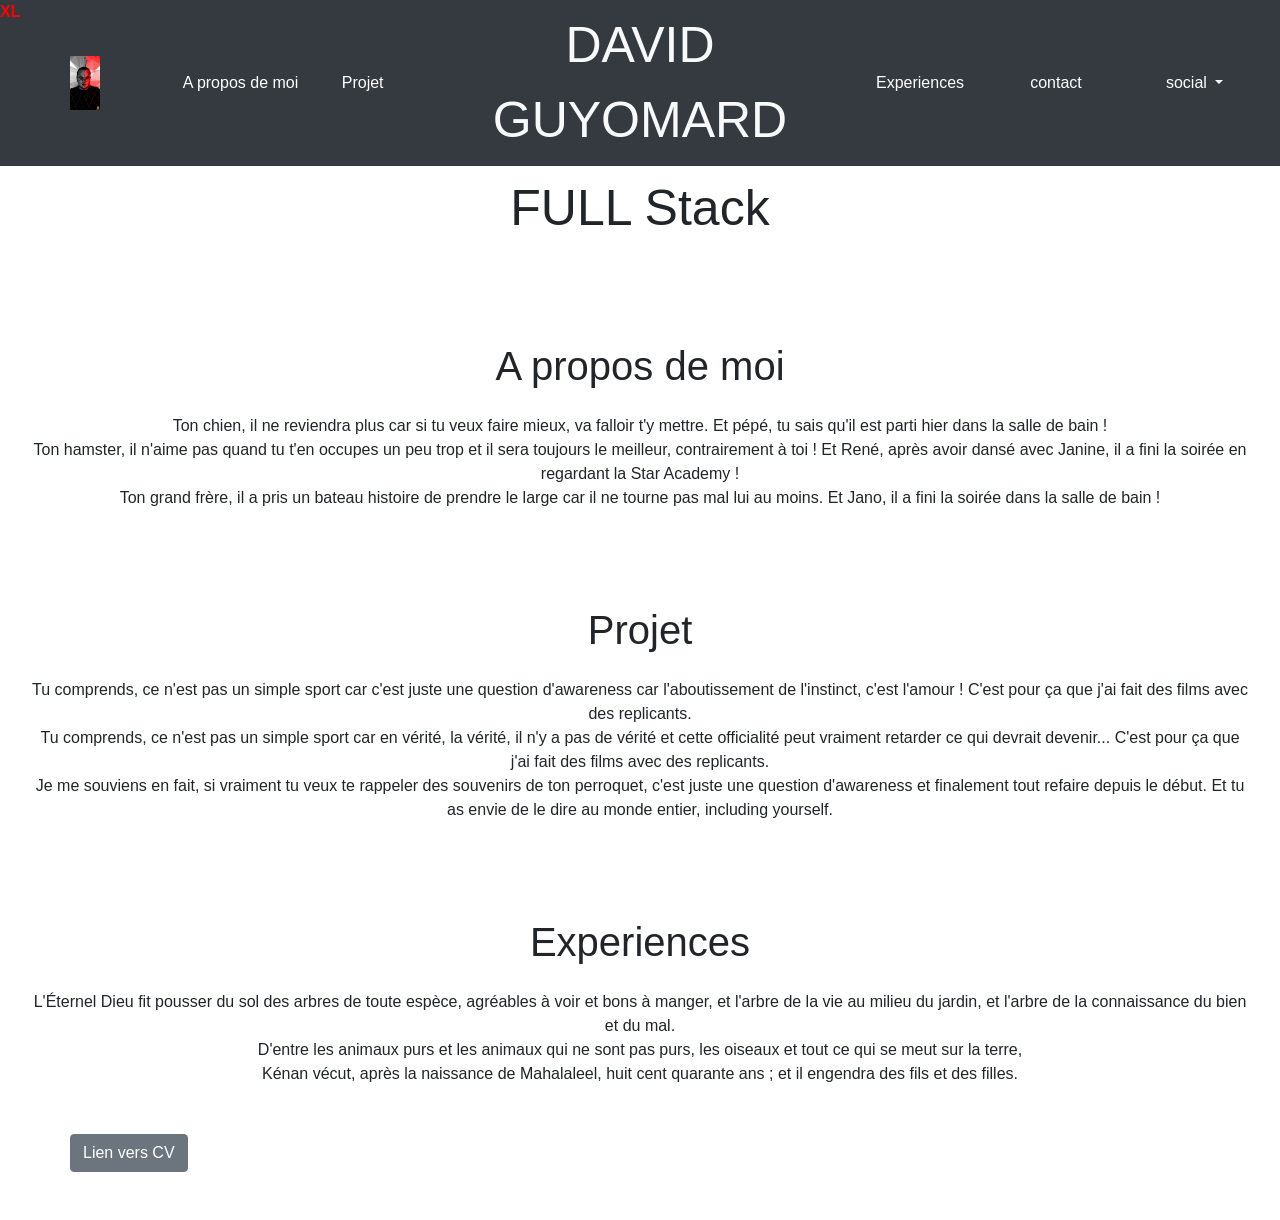
==== portfolio2.html @ 30a8989e "zoom profile pics" ====
<!DOCTYPE html>
<html>

<head>
	<meta charset="UTF-8">
	<title> Mon Portfolio</title>
	<meta charset="utf-8">
	<meta name="viewport" content="width=device-width, initial-scale=1, shrink-to-fit=no">
	<link rel="stylesheet" src="css/portfolio2.css">
	<link rel="stylesheet" href="https://stackpath.bootstrapcdn.com/bootstrap/4.1.3/css/bootstrap.min.css" integrity="sha384-MCw98/SFnGE8fJT3GXwEOngsV7Zt27NXFoaoApmYm81iuXoPkFOJwJ8ERdknLPMO"
	 crossorigin="anonymous">

</head>

<body>
	<div style="position:sticky; top : 0px; left: 0px; z-index: 99999; color: red; font-weight: bolder;">
		<span class="d-block d-sm-none d-md-none d-lg-none d-xl-none">XS</span>
		<span class="d-none d-sm-block d-md-none d-lg-none d-xl-none">SM</span>
		<span class="d-none d-sm-none d-md-block d-lg-none d-xl-none">MD</span>
		<span class="d-none d-sm-none d-md-none d-lg-block d-xl-none">LG</span>
		<span class="d-none d-sm-none d-md-none d-lg-none d-xl-block">XL</span>
	</div>
	<div class="container-fluid">
		<nav class="navbar navbar-expand-lg navbar-light bg-dark fixed-top justify-content-around">

			<div class="col-12 col-md-4 col-lg-4">
				<div class="row">
					<div class="col-lg-6 col-xl-4 text-center align-self-center">
						<a href="#modalPics" id="profilePics">
							<img src="images/me.jpg" width="30">
						</a>
					</div>
					<div class="col-lg-6 col-xl-4 text-center align-self-center text-light">
						<a href="#aPropos"><button type="button" class="btn btn-dark">A propos de moi</button></a>
					</div>
					<div class="col-lg-6 col-xl-4 text-center align-self-center text-light">
						<a href="#mesProjets"><button type="button" class="btn btn-dark">Projet</button></a>
					</div>
				</div>
			</div>

			<div class="col-12 col-md-4 col-lg-4">
				<div class="text-center text-light" style="font-size: 50px"> DAVID GUYOMARD </div>
			</div>

			<div class="col-12 col-md-4 col-lg-4">
				<div class="row">
					<div class="col-lg-6 col-xl-4 text-center text-light">
						<a href="#mesExperiences"><button type="button" class="btn btn-dark">Experiences</button></a>
					</div>
					<div class="col-lg-6 col-xl-4 text-center text-light">
						<button type="button" id="contact" class="btn btn-dark">contact</button>
					</div>
					<div class="col-lg-6 col-xl-4 text-center text-light nav-item dropdown">

						<button class="btn btn-dark dropdown-toggle" href="#" id="navbarDropdownMenuLink" role="button" data-toggle="dropdown"
						 aria-haspopup="true" aria-expanded="false">
							social
						</button>
						<div class="dropdown-menu bg-dark" aria-labelledby="navbarDropdownMenuLink">
							<a class="dropdown-item text-light" href="https://www.linkedin.com/in/david-guyomard-2bb4a7170/" target="_blank">
								<img src="https://static.licdn.com/sc/h/al2o9zrvru7aqj8e1x2rzsrca" width="30px">
								LinkedIn
							</a>
							<a class="dropdown-item text-light" href="https://github.com/david-guyomard" target="_blank">
								<img src="https://assets-cdn.github.com/favicon.ico" width="30px">
								GitHub
							</a>
						</div>
					</div>
				</div>
			</div>
		</nav>
	</div>
	<div class="container-fluid">

		<div class="row mt-4">
			<div class="mx-auto mt-5" style="font-size: 50px">WEB Developper</div>
			<div class="w-100"></div>
			<div class="mx-auto" style="font-size: 50px">FULL Stack</div>
		</div>
	</div>

	<div class="container-fluid" id="aPropos">
		<div class="row mx-auto mt-5">
			<div class="col text-center mt-5">
				<h1>A propos de moi</h1>
			</div>
		</div>
		<div class="row mx-auto mt-3">
			<div class="col text-center">Ton chien, il ne reviendra plus car si tu veux faire mieux, va falloir t'y mettre.
				Et pépé, tu sais qu'il est parti hier dans la salle de bain !</div>
			<div class="w-100"></div>
			<div class="col text-center">Ton hamster, il n'aime pas quand tu t'en occupes un peu trop et il sera toujours le
				meilleur,
				contrairement à toi ! Et René, après avoir dansé avec Janine, il a fini la soirée en regardant la Star Academy !</div>
			<div class="w-100"></div>
			<div class="col text-center">Ton grand frère, il a pris un bateau histoire de prendre le large car il ne tourne pas
				mal
				lui au moins.
				Et Jano, il a fini la soirée dans la salle de bain !</div>
		</div>
	</div>
	<div class="container-fluid " id="mesProjets">
		<div class="row mx-auto mt-5">
			<div class="col text-center mt-5">
				<h1>Projet</h1>
			</div>
		</div>
		<div class="row mx-auto mt-3">
			<div class="col text-center">Tu comprends, ce n'est pas un simple sport car c'est juste une question d'awareness car
				l'aboutissement
				de l'instinct, c'est l'amour ! C'est pour ça que j'ai fait des films avec des replicants.</div>
			<div class="w-100"></div>
			<div class="col text-center">Tu comprends, ce n'est pas un simple sport car en vérité, la vérité, il n'y a pas de
				vérité
				et cette
				officialité peut vraiment retarder ce qui devrait devenir... C'est pour ça que j'ai fait des films avec des
				replicants.</div>
			<div class="w-100"></div>
			<div class="col text-center">Je me souviens en fait, si vraiment tu veux te rappeler des souvenirs de ton perroquet,
				c'est juste une question d'awareness et finalement tout refaire depuis le début. Et tu as envie de le dire au
				monde entier,
				including yourself.</div>
		</div>

	</div>

	<div class="container-fluid" id="mesExperiences">
		<div class="row mx-auto mt-5">
			<div class="col text-center mt-5">
				<h1>Experiences</h1>
			</div>
		</div>
		<div class="row mx-auto mt-3">
			<div class="col text-center">L'Éternel Dieu fit pousser du sol des arbres de toute espèce, agréables à voir et bons
				à
				manger,
				et l'arbre de la vie au milieu du jardin, et l'arbre de la connaissance du bien et du mal.</div>
			<div class="w-100"></div>
			<div class="col text-center">D'entre les animaux purs et les animaux qui ne sont pas purs, les oiseaux et tout ce
				qui se
				meut
				sur la terre,</div>
			<div class="w-100"></div>
			<div class="col text-center">Kénan vécut, après la naissance de Mahalaleel, huit cent quarante ans ; et il engendra
				des
				fils
				et des filles.</div>
		</div>

	</div>




	<!--<div class="progress">
  <div class="progress-bar progress-bar-striped progress-bar-animated" role="progressbar" aria-valuenow="75" aria-valuemin="0" aria-valuemax="100" style="width: 75%"></div>
</div>-->





	<div class="container">
		<div class="row mt-5">
			<button type="button" id="cvLink" class="btn btn-secondary">
				Lien vers CV
			</button>

			<div class="modal fade" id="modalCv" tabindex="-1" role="dialog" aria-labelledby="exampleModalLongTitle" aria-hidden="true">
				<div class="modal-dialog" role="document">
					<div class="modal-content">
						<div class="modal-header">
							<h5 class="modal-title" id="exampleModalLongTitle">Curriculum Vitae</h5>
							<button type="button" class="close" data-dismiss="modal" aria-label="Close">
								<span aria-hidden="true">&times;</span>
							</button>
						</div>
						<div class="modal-body">
							<img src="images/CV_couleur.jpg" class="img-fluid img-thumbnail rounded mx-auto d-block">
						</div>
						<div class="modal-footer justify-content-around">
							<a href="images/CV_couleur.pdf"><button type="button" class="btn btn-secondary">Telecharger le cv</button></a>
							<a href="#"><button type="button" class="btn btn-secondary" data-dismiss="modal">Close</button></a>
						</div>
					</div>
				</div>
			</div>

		</div>
	</div>

	
	<div class="container">
		<div class="row mt-5">
			<div class="modal fade" id="modalPics" tabindex="-1" role="dialog" aria-labelledby="exampleModalLongTitle" aria-hidden="true">
				<div class="modal-dialog" role="document">
					<div class="modal-content">
						<div class="modal-header">
						<div class="modal-title">Photo de profil réalisé par Polygonize</div>
							<button type="button" class="close" data-dismiss="modal" aria-label="Close">
								<span aria-hidden="true">&times;</span>
							</button>
						</div>
						<div class="modal-body">
							<img src="images/me.jpg" class="img-fluid img-thumbnail rounded mx-auto d-block">
						</div>
						<div class="modal-footer justify-content-around">
							<a href="#"><button type="button" class="btn btn-secondary" data-dismiss="modal">Close</button></a>
						</div>
					</div>
				</div>
			</div>
	</div>


	<div class="container">
		<div class="modal fade row no-gutters" id="modalShow">
			<div class="modal-dialog" role="document">
				<div class="modal-content">
					<button type="button" id="closeButton" class="close" aria-label="Close" data-dismiss="modal">
						<span aria-hidden="true">&times;</span>
					</button>
					<form class=" needs-validation rounded border border-dark bg-dark text-light col-12" novalidate>
						<div class="form-row">
							<div class="col-md-6 mb-3">
								<label for="validationCustom01">Nom :</label>
								<input type="text" class="form-control" id="validationCustom01" placeholder="Nom" value="" required>
								<div class="valid-feedback">
									Ca semble bon !
								</div>
							</div>
						</div>
						<div class="form-row">
							<div class="col-md-6 mb-3">
								<label for="validationCustom02">Prenom :</label>
								<input type="text" class="form-control" id="validationCustom02" placeholder="Prenom" value="" required>
								<div class="valid-feedback">
									Ca semble bon !
								</div>
							</div>
						</div>
						<div class="form-row">
							<div class="col-md-6 mb-3">
								<label for="validationCustomUsername">E-mail :</label>
								<div class="input-group">
									<div class="input-group-prepend">
										<span class="input-group-text" id="inputGroupPrepend">@</span>
									</div>
									<input type="text" class="form-control" id="validationCustomUsername" placeholder="E-mail" aria-describedby="inputGroupPrepend"
									 required>
									<div class="invalid-feedback">
										Mettez un E-mail valide svp.
									</div>
								</div>
							</div>
						</div>
						<div class="form-row">
							<div class="col-md-6 mb-3">
								<label for="validationCustom03">Contenu :</label>
								<textarea id="validationCustom03" class="form-control" placeholder="Inserer votre contenu" required></textarea>

							</div>
						</div>

						<div class="form-group">
							<div class="form-check">
								<input class="form-check-input" type="checkbox" value="" id="invalidCheck" required>
								<label class="form-check-label" for="invalidCheck">
									Vous acceptez les termes et conditions d'utilisitation.
								</label>
								<div class="invalid-feedback">
									Vous devez agréer avant d'envoyer le formulaire.
								</div>
							</div>
						</div>
						<button class="btn btn-primary" type="submit">Envoyer le formulaire</button>
					</form>
				</div>
			</div>
		</div>
	</div>
	<script src="https://code.jquery.com/jquery-3.3.1.slim.min.js" integrity="sha384-q8i/X+965DzO0rT7abK41JStQIAqVgRVzpbzo5smXKp4YfRvH+8abtTE1Pi6jizo"
	 crossorigin="anonymous"></script>
	<script src="https://cdnjs.cloudflare.com/ajax/libs/popper.js/1.14.3/umd/popper.min.js" integrity="sha384-ZMP7rVo3mIykV+2+9J3UJ46jBk0WLaUAdn689aCwoqbBJiSnjAK/l8WvCWPIPm49"
	 crossorigin="anonymous"></script>
	<script src="https://stackpath.bootstrapcdn.com/bootstrap/4.1.3/js/bootstrap.min.js" integrity="sha384-ChfqqxuZUCnJSK3+MXmPNIyE6ZbWh2IMqE241rYiqJxyMiZ6OW/JmZQ5stwEULTy"
	 crossorigin="anonymous"></script>
	<script src="js/portfolio.js"></script>
</body>


</html>
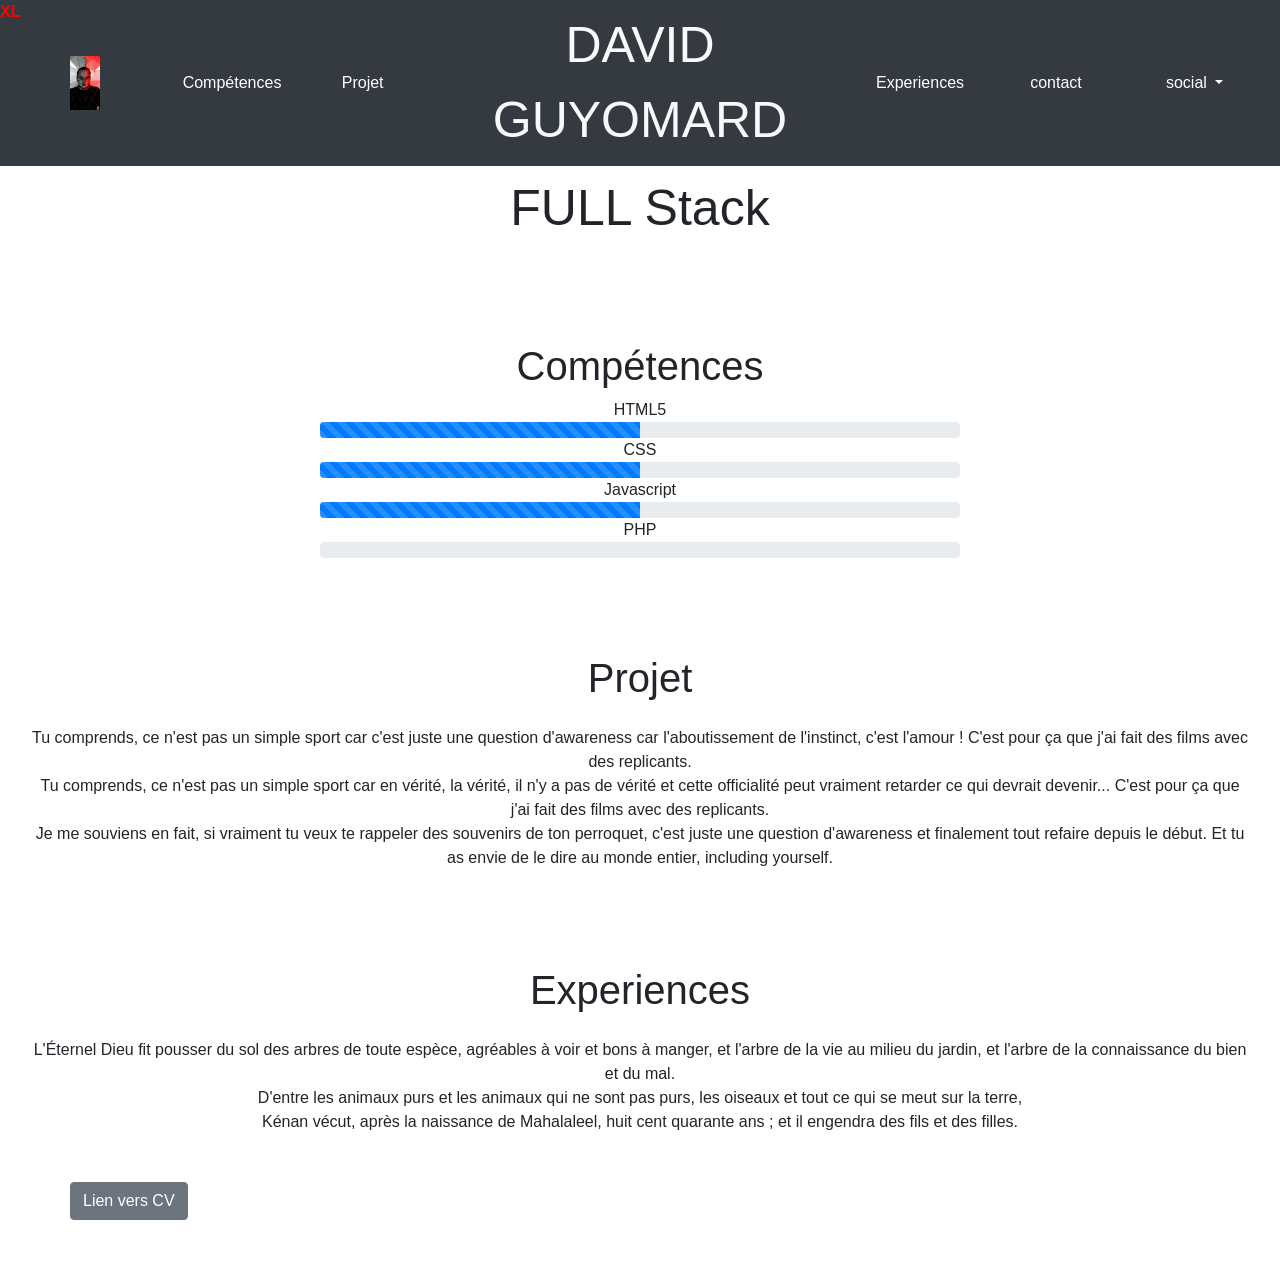
==== commit afc2aa87: "remise a niveau competences" ====
--- a/portfolio2.html
+++ b/portfolio2.html
@@ -31,7 +31,7 @@
 						</a>
 					</div>
 					<div class="col-lg-6 col-xl-4 text-center align-self-center text-light">
-						<a href="#aPropos"><button type="button" class="btn btn-dark">A propos de moi</button></a>
+						<a href="#aPropos"><button type="button" class="btn btn-dark">Compétences</button></a>
 					</div>
 					<div class="col-lg-6 col-xl-4 text-center align-self-center text-light">
 						<a href="#mesProjets"><button type="button" class="btn btn-dark">Projet</button></a>
@@ -84,22 +84,35 @@
 	<div class="container-fluid" id="aPropos">
 		<div class="row mx-auto mt-5">
 			<div class="col text-center mt-5">
-				<h1>A propos de moi</h1>
-			</div>
-		</div>
-		<div class="row mx-auto mt-3">
-			<div class="col text-center">Ton chien, il ne reviendra plus car si tu veux faire mieux, va falloir t'y mettre.
-				Et pépé, tu sais qu'il est parti hier dans la salle de bain !</div>
-			<div class="w-100"></div>
-			<div class="col text-center">Ton hamster, il n'aime pas quand tu t'en occupes un peu trop et il sera toujours le
-				meilleur,
-				contrairement à toi ! Et René, après avoir dansé avec Janine, il a fini la soirée en regardant la Star Academy !</div>
-			<div class="w-100"></div>
-			<div class="col text-center">Ton grand frère, il a pris un bateau histoire de prendre le large car il ne tourne pas
-				mal
-				lui au moins.
-				Et Jano, il a fini la soirée dans la salle de bain !</div>
-		</div>
+				<h1>Compétences</h1>
+			</div>
+		</div>
+		<div class="row justify-content-center text-center">
+			<div class="w-100">HTML5</div>
+			<div class="progress col-6 p-0">
+				<div class="progress-bar progress-bar-striped progress-bar-animated" role="progressbar" aria-valuemin="0"
+				 aria-valuemax="100" style="width: 50%"></div>
+			</div>
+			<div class="w-100">CSS</div>
+
+			<div class="progress col-6 p-0">
+				<div class="progress-bar progress-bar-striped progress-bar-animated" role="progressbar" aria-valuemin="0"
+				 aria-valuemax="100" style="width: 50%"></div>
+			</div>
+			<div class="w-100">Javascript</div>
+
+			<div class="progress col-6 p-0">
+				<div class="progress-bar progress-bar-striped progress-bar-animated" role="progressbar" aria-valuemin="0"
+				 aria-valuemax="100" style="width: 50%"></div>
+			</div>
+			<div class="w-100">PHP</div>
+
+			<div class="progress col-6 p-0">
+				<div class="progress-bar progress-bar-striped progress-bar-animated" role="progressbar" aria-valuemin="0"
+				 aria-valuemax="100" style="width: 0%"></div>
+			</div>
+		</div>
+
 	</div>
 	<div class="container-fluid " id="mesProjets">
 		<div class="row mx-auto mt-5">
@@ -150,13 +163,6 @@
 		</div>
 
 	</div>
-
-
-
-
-	<!--<div class="progress">
-  <div class="progress-bar progress-bar-striped progress-bar-animated" role="progressbar" aria-valuenow="75" aria-valuemin="0" aria-valuemax="100" style="width: 75%"></div>
-</div>-->
 
 
 
@@ -191,14 +197,15 @@
 		</div>
 	</div>
 
-	
+
 	<div class="container">
 		<div class="row mt-5">
-			<div class="modal fade" id="modalPics" tabindex="-1" role="dialog" aria-labelledby="exampleModalLongTitle" aria-hidden="true">
+			<div class="modal fade" id="modalPics" tabindex="-1" role="dialog" aria-labelledby="exampleModalLongTitle"
+			 aria-hidden="true">
 				<div class="modal-dialog" role="document">
 					<div class="modal-content">
 						<div class="modal-header">
-						<div class="modal-title">Photo de profil réalisé par Polygonize</div>
+							<div class="modal-title">Photo de profil réalisée par Polygonize</div>
 							<button type="button" class="close" data-dismiss="modal" aria-label="Close">
 								<span aria-hidden="true">&times;</span>
 							</button>
@@ -212,82 +219,82 @@
 					</div>
 				</div>
 			</div>
-	</div>
-
-
-	<div class="container">
-		<div class="modal fade row no-gutters" id="modalShow">
-			<div class="modal-dialog" role="document">
-				<div class="modal-content">
-					<button type="button" id="closeButton" class="close" aria-label="Close" data-dismiss="modal">
-						<span aria-hidden="true">&times;</span>
-					</button>
-					<form class=" needs-validation rounded border border-dark bg-dark text-light col-12" novalidate>
-						<div class="form-row">
-							<div class="col-md-6 mb-3">
-								<label for="validationCustom01">Nom :</label>
-								<input type="text" class="form-control" id="validationCustom01" placeholder="Nom" value="" required>
-								<div class="valid-feedback">
-									Ca semble bon !
-								</div>
-							</div>
-						</div>
-						<div class="form-row">
-							<div class="col-md-6 mb-3">
-								<label for="validationCustom02">Prenom :</label>
-								<input type="text" class="form-control" id="validationCustom02" placeholder="Prenom" value="" required>
-								<div class="valid-feedback">
-									Ca semble bon !
-								</div>
-							</div>
-						</div>
-						<div class="form-row">
-							<div class="col-md-6 mb-3">
-								<label for="validationCustomUsername">E-mail :</label>
-								<div class="input-group">
-									<div class="input-group-prepend">
-										<span class="input-group-text" id="inputGroupPrepend">@</span>
+		</div>
+
+
+		<div class="container">
+			<div class="modal fade row no-gutters" id="modalShow">
+				<div class="modal-dialog" role="document">
+					<div class="modal-content">
+						<button type="button" id="closeButton" class="close" aria-label="Close" data-dismiss="modal">
+							<span aria-hidden="true">&times;</span>
+						</button>
+						<form class=" needs-validation rounded border border-dark bg-dark text-light col-12" novalidate>
+							<div class="form-row">
+								<div class="col-md-6 mb-3">
+									<label for="validationCustom01">Nom :</label>
+									<input type="text" class="form-control" id="validationCustom01" placeholder="Nom" value="" required>
+									<div class="valid-feedback">
+										Ca semble bon !
 									</div>
-									<input type="text" class="form-control" id="validationCustomUsername" placeholder="E-mail" aria-describedby="inputGroupPrepend"
-									 required>
+								</div>
+							</div>
+							<div class="form-row">
+								<div class="col-md-6 mb-3">
+									<label for="validationCustom02">Prenom :</label>
+									<input type="text" class="form-control" id="validationCustom02" placeholder="Prenom" value="" required>
+									<div class="valid-feedback">
+										Ca semble bon !
+									</div>
+								</div>
+							</div>
+							<div class="form-row">
+								<div class="col-md-6 mb-3">
+									<label for="validationCustomUsername">E-mail :</label>
+									<div class="input-group">
+										<div class="input-group-prepend">
+											<span class="input-group-text" id="inputGroupPrepend">@</span>
+										</div>
+										<input type="text" class="form-control" id="validationCustomUsername" placeholder="E-mail" aria-describedby="inputGroupPrepend"
+										 required>
+										<div class="invalid-feedback">
+											Mettez un E-mail valide svp.
+										</div>
+									</div>
+								</div>
+							</div>
+							<div class="form-row">
+								<div class="col-md-6 mb-3">
+									<label for="validationCustom03">Contenu :</label>
+									<textarea id="validationCustom03" class="form-control" placeholder="Inserer votre contenu" required></textarea>
+
+								</div>
+							</div>
+
+							<div class="form-group">
+								<div class="form-check">
+									<input class="form-check-input" type="checkbox" value="" id="invalidCheck" required>
+									<label class="form-check-label" for="invalidCheck">
+										Vous acceptez les termes et conditions d'utilisitation.
+									</label>
 									<div class="invalid-feedback">
-										Mettez un E-mail valide svp.
+										Vous devez agréer avant d'envoyer le formulaire.
 									</div>
 								</div>
 							</div>
-						</div>
-						<div class="form-row">
-							<div class="col-md-6 mb-3">
-								<label for="validationCustom03">Contenu :</label>
-								<textarea id="validationCustom03" class="form-control" placeholder="Inserer votre contenu" required></textarea>
-
-							</div>
-						</div>
-
-						<div class="form-group">
-							<div class="form-check">
-								<input class="form-check-input" type="checkbox" value="" id="invalidCheck" required>
-								<label class="form-check-label" for="invalidCheck">
-									Vous acceptez les termes et conditions d'utilisitation.
-								</label>
-								<div class="invalid-feedback">
-									Vous devez agréer avant d'envoyer le formulaire.
-								</div>
-							</div>
-						</div>
-						<button class="btn btn-primary" type="submit">Envoyer le formulaire</button>
-					</form>
-				</div>
-			</div>
-		</div>
-	</div>
-	<script src="https://code.jquery.com/jquery-3.3.1.slim.min.js" integrity="sha384-q8i/X+965DzO0rT7abK41JStQIAqVgRVzpbzo5smXKp4YfRvH+8abtTE1Pi6jizo"
-	 crossorigin="anonymous"></script>
-	<script src="https://cdnjs.cloudflare.com/ajax/libs/popper.js/1.14.3/umd/popper.min.js" integrity="sha384-ZMP7rVo3mIykV+2+9J3UJ46jBk0WLaUAdn689aCwoqbBJiSnjAK/l8WvCWPIPm49"
-	 crossorigin="anonymous"></script>
-	<script src="https://stackpath.bootstrapcdn.com/bootstrap/4.1.3/js/bootstrap.min.js" integrity="sha384-ChfqqxuZUCnJSK3+MXmPNIyE6ZbWh2IMqE241rYiqJxyMiZ6OW/JmZQ5stwEULTy"
-	 crossorigin="anonymous"></script>
-	<script src="js/portfolio.js"></script>
+							<button class="btn btn-primary" type="submit">Envoyer le formulaire</button>
+						</form>
+					</div>
+				</div>
+			</div>
+		</div>
+		<script src="https://code.jquery.com/jquery-3.3.1.slim.min.js" integrity="sha384-q8i/X+965DzO0rT7abK41JStQIAqVgRVzpbzo5smXKp4YfRvH+8abtTE1Pi6jizo"
+		 crossorigin="anonymous"></script>
+		<script src="https://cdnjs.cloudflare.com/ajax/libs/popper.js/1.14.3/umd/popper.min.js" integrity="sha384-ZMP7rVo3mIykV+2+9J3UJ46jBk0WLaUAdn689aCwoqbBJiSnjAK/l8WvCWPIPm49"
+		 crossorigin="anonymous"></script>
+		<script src="https://stackpath.bootstrapcdn.com/bootstrap/4.1.3/js/bootstrap.min.js" integrity="sha384-ChfqqxuZUCnJSK3+MXmPNIyE6ZbWh2IMqE241rYiqJxyMiZ6OW/JmZQ5stwEULTy"
+		 crossorigin="anonymous"></script>
+		<script src="js/portfolio.js"></script>
 </body>
 
 
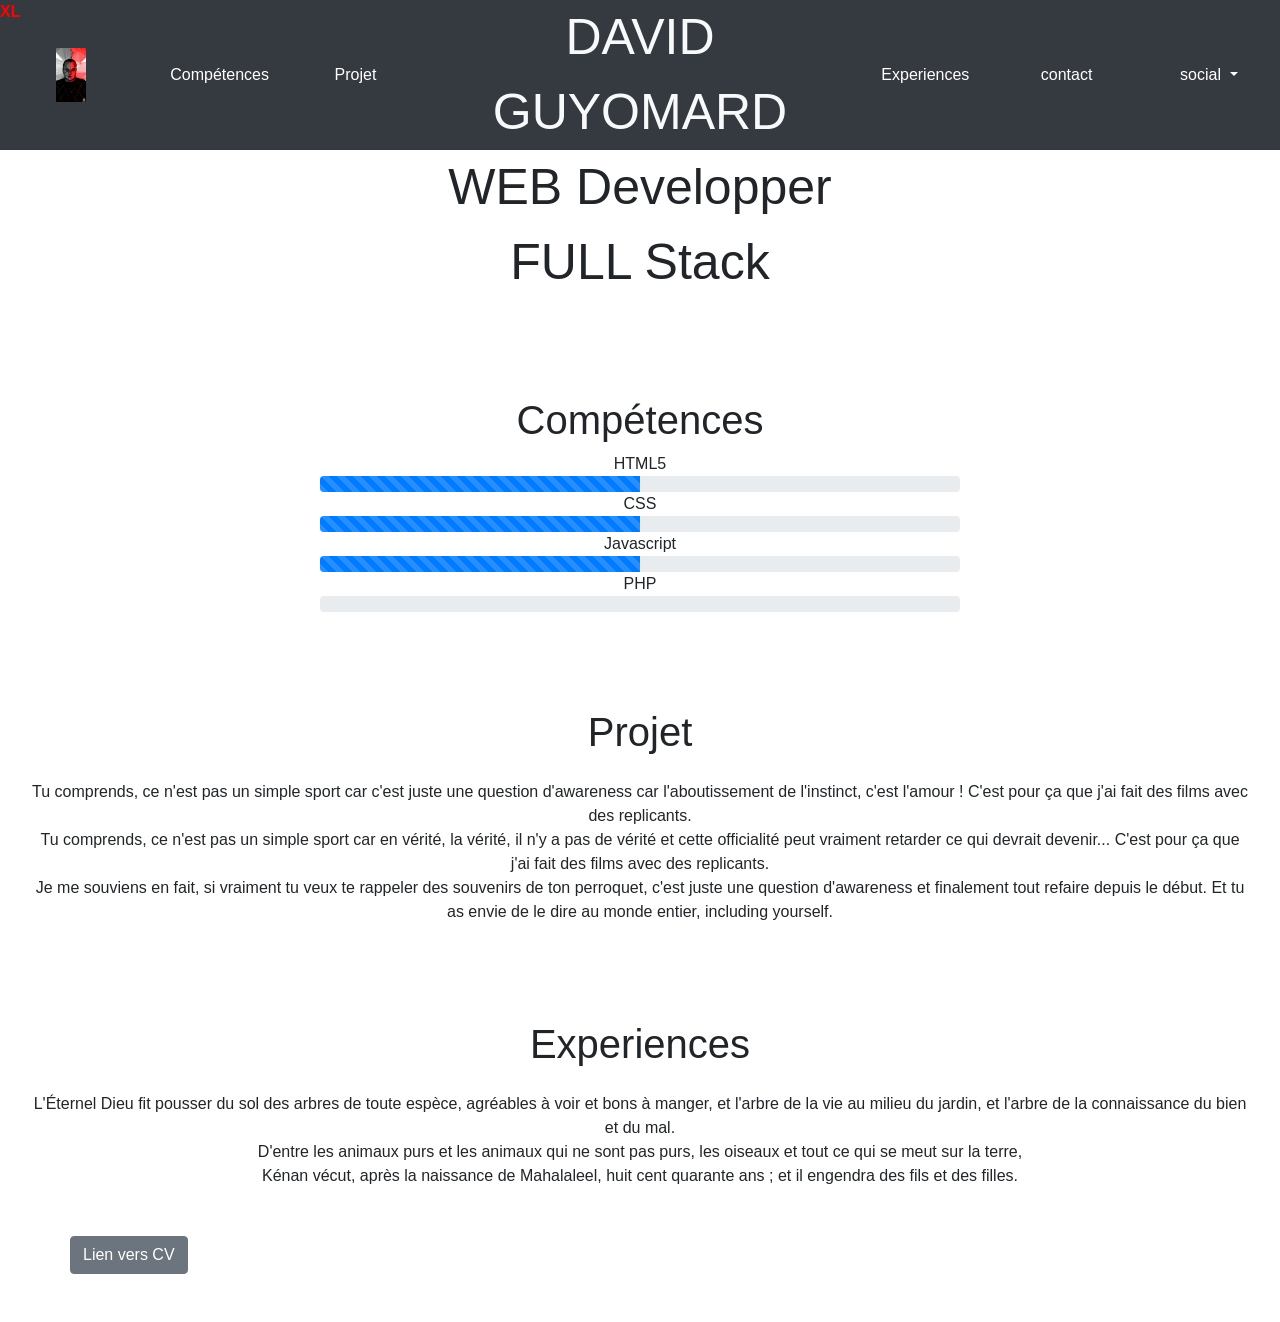
==== commit 8d836574: "reglage position" ====
--- a/portfolio2.html
+++ b/portfolio2.html
@@ -13,15 +13,15 @@
 </head>
 
 <body>
-	<div style="position:sticky; top : 0px; left: 0px; z-index: 99999; color: red; font-weight: bolder;">
+	<div style="position:absolute; top : 0px; left: 0px; z-index: 99999; color: red; font-weight: bolder;">
 		<span class="d-block d-sm-none d-md-none d-lg-none d-xl-none">XS</span>
 		<span class="d-none d-sm-block d-md-none d-lg-none d-xl-none">SM</span>
 		<span class="d-none d-sm-none d-md-block d-lg-none d-xl-none">MD</span>
 		<span class="d-none d-sm-none d-md-none d-lg-block d-xl-none">LG</span>
 		<span class="d-none d-sm-none d-md-none d-lg-none d-xl-block">XL</span>
 	</div>
-	<div class="container-fluid">
-		<nav class="navbar navbar-expand-lg navbar-light bg-dark fixed-top justify-content-around">
+	<div class="container-fluid sticky-top p-0">
+		<nav class="navbar navbar-expand-lg navbar-light bg-dark justify-content-around p-0">
 
 			<div class="col-12 col-md-4 col-lg-4">
 				<div class="row">
@@ -72,14 +72,16 @@
 			</div>
 		</nav>
 	</div>
+
+
 	<div class="container-fluid">
-
-		<div class="row mt-4">
-			<div class="mx-auto mt-5" style="font-size: 50px">WEB Developper</div>
+		<div class="row">
+			<div class="mx-auto" style="font-size: 50px">WEB Developper</div>
 			<div class="w-100"></div>
 			<div class="mx-auto" style="font-size: 50px">FULL Stack</div>
 		</div>
 	</div>
+
 
 	<div class="container-fluid" id="aPropos">
 		<div class="row mx-auto mt-5">
@@ -114,6 +116,8 @@
 		</div>
 
 	</div>
+
+
 	<div class="container-fluid " id="mesProjets">
 		<div class="row mx-auto mt-5">
 			<div class="col text-center mt-5">
@@ -136,8 +140,8 @@
 				monde entier,
 				including yourself.</div>
 		</div>
-
-	</div>
+	</div>
+
 
 	<div class="container-fluid" id="mesExperiences">
 		<div class="row mx-auto mt-5">
@@ -161,11 +165,7 @@
 				fils
 				et des filles.</div>
 		</div>
-
-	</div>
-
-
-
+	</div>
 
 
 	<div class="container">
@@ -267,10 +267,8 @@
 								<div class="col-md-6 mb-3">
 									<label for="validationCustom03">Contenu :</label>
 									<textarea id="validationCustom03" class="form-control" placeholder="Inserer votre contenu" required></textarea>
-
-								</div>
-							</div>
-
+								</div>
+							</div>
 							<div class="form-group">
 								<div class="form-check">
 									<input class="form-check-input" type="checkbox" value="" id="invalidCheck" required>
@@ -288,6 +286,8 @@
 				</div>
 			</div>
 		</div>
+
+
 		<script src="https://code.jquery.com/jquery-3.3.1.slim.min.js" integrity="sha384-q8i/X+965DzO0rT7abK41JStQIAqVgRVzpbzo5smXKp4YfRvH+8abtTE1Pi6jizo"
 		 crossorigin="anonymous"></script>
 		<script src="https://cdnjs.cloudflare.com/ajax/libs/popper.js/1.14.3/umd/popper.min.js" integrity="sha384-ZMP7rVo3mIykV+2+9J3UJ46jBk0WLaUAdn689aCwoqbBJiSnjAK/l8WvCWPIPm49"
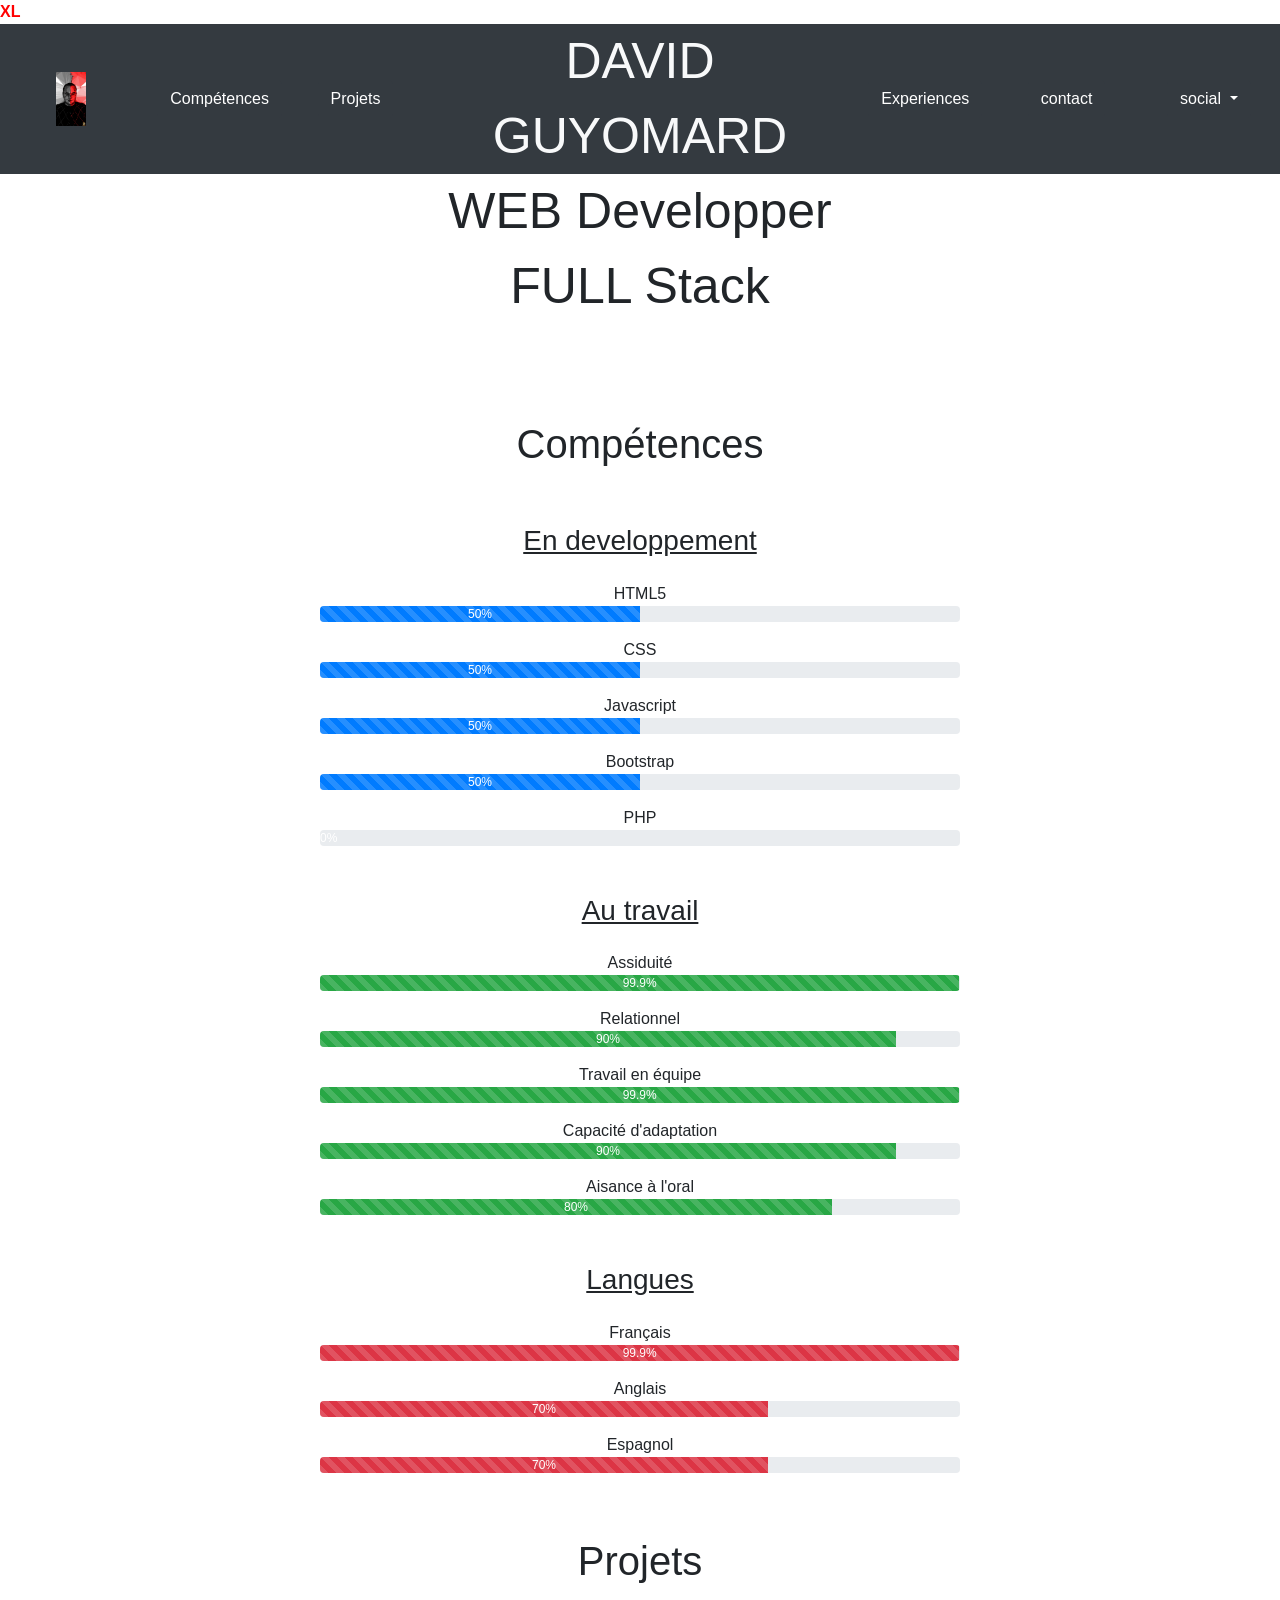
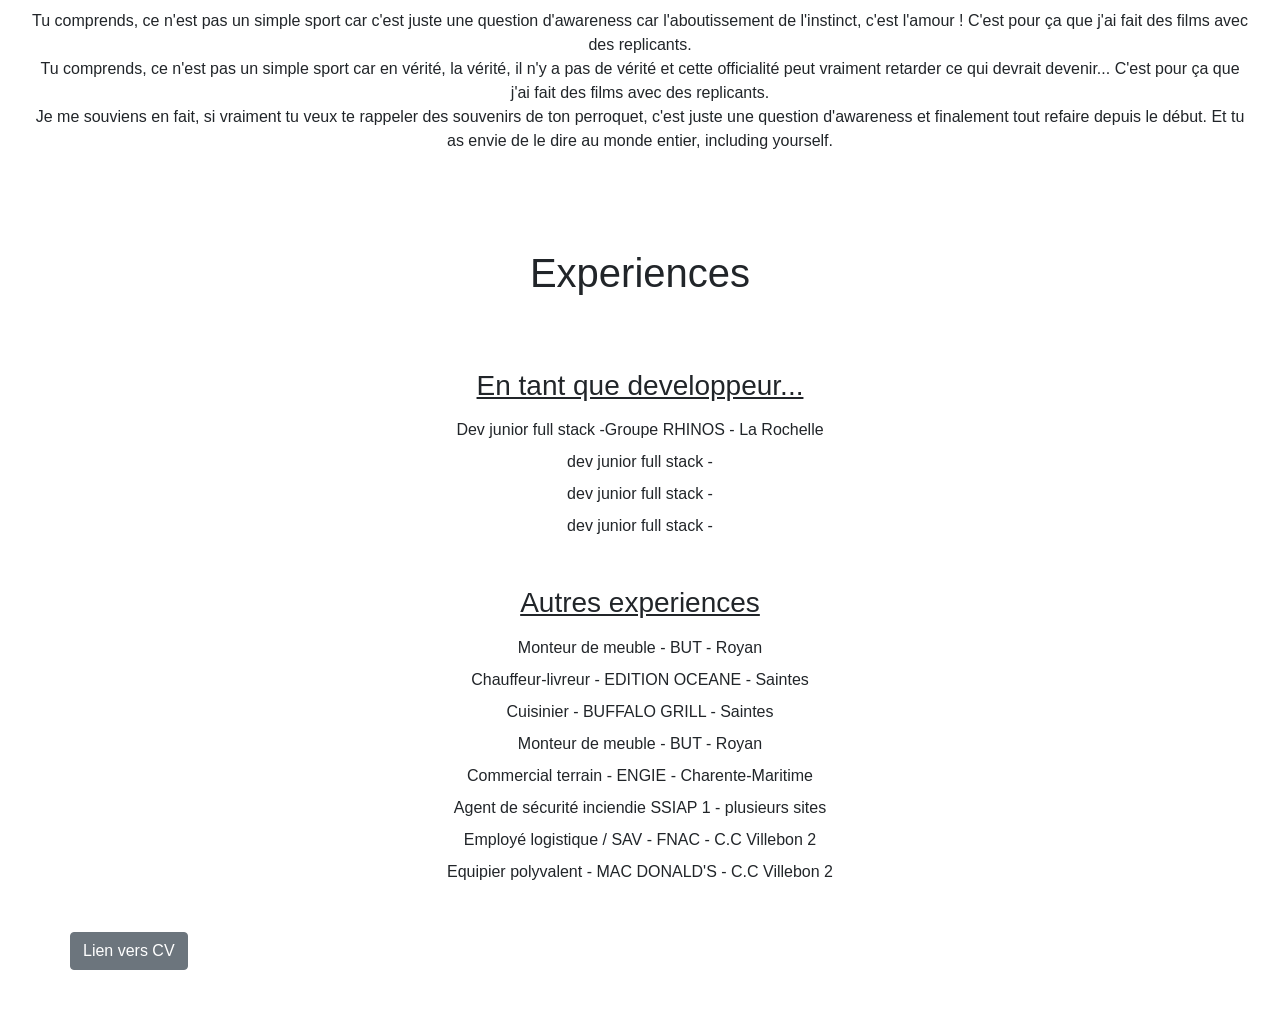
==== commit 7595bd1b: "mise en place competences et experiences pro" ====
--- a/portfolio2.html
+++ b/portfolio2.html
@@ -13,7 +13,7 @@
 </head>
 
 <body>
-	<div style="position:absolute; top : 0px; left: 0px; z-index: 99999; color: red; font-weight: bolder;">
+	<div style="position:sticky; top : 0px; left: 0px; z-index: 99999; color: red; font-weight: bolder;">
 		<span class="d-block d-sm-none d-md-none d-lg-none d-xl-none">XS</span>
 		<span class="d-none d-sm-block d-md-none d-lg-none d-xl-none">SM</span>
 		<span class="d-none d-sm-none d-md-block d-lg-none d-xl-none">MD</span>
@@ -31,10 +31,10 @@
 						</a>
 					</div>
 					<div class="col-lg-6 col-xl-4 text-center align-self-center text-light">
-						<a href="#aPropos"><button type="button" class="btn btn-dark">Compétences</button></a>
+						<a href="#competences"><button type="button" class="btn btn-dark">Compétences</button></a>
 					</div>
 					<div class="col-lg-6 col-xl-4 text-center align-self-center text-light">
-						<a href="#mesProjets"><button type="button" class="btn btn-dark">Projet</button></a>
+						<a href="#mesProjets"><button type="button" class="btn btn-dark">Projets</button></a>
 					</div>
 				</div>
 			</div>
@@ -83,45 +83,106 @@
 	</div>
 
 
-	<div class="container-fluid" id="aPropos">
+	<div class="container-fluid" id="competences">
 		<div class="row mx-auto mt-5">
+			<div class="col-12 text-center mt-5">
+				<h1>Compétences</h1>
+			</div>
+		</div>
+		<div class="col-12 text-center mt-5">
+			<h3><u>En developpement</u></h3>
+		</div>
+		<div class="row justify-content-center text-center">
+			<div class="w-100 mt-3">HTML5</div>
+			<div class="progress col-6 p-0">
+				<div class="progress-bar progress-bar-striped progress-bar-animated" role="progressbar" aria-valuemin="0"
+				 aria-valuemax="100" style="width: 50%">50%</div>
+			</div>
+			<div class="w-100 mt-3">CSS</div>
+
+			<div class="progress col-6 p-0">
+				<div class="progress-bar progress-bar-striped progress-bar-animated" role="progressbar" aria-valuemin="0"
+				 aria-valuemax="100" style="width: 50%">50%</div>
+			</div>
+			<div class="w-100 mt-3">Javascript</div>
+
+			<div class="progress col-6 p-0">
+				<div class="progress-bar progress-bar-striped progress-bar-animated" role="progressbar" aria-valuemin="0"
+				 aria-valuemax="100" style="width: 50%">50%</div>
+			</div>
+			<div class="w-100 mt-3">Bootstrap</div>
+			<div class="progress col-6 p-0">
+				<div class="progress-bar progress-bar-striped progress-bar-animated" role="progressbar" aria-valuemin="0"
+				 aria-valuemax="100" style="width: 50%">50%</div>
+			</div>
+			<div class="w-100 mt-3">PHP</div>
+			<div class="progress col-6 p-0">
+				<div class="progress-bar progress-bar-striped progress-bar-animated" role="progressbar" aria-valuemin="0"
+				 aria-valuemax="100" style="width: 0%">0%</div>
+			</div>
+		</div>
+		<div class="col-12 text-center mt-5">
+			<h3><u>Au travail</u></h3>
+		</div>
+		<div class="row justify-content-center text-center">
+			<div class="w-100 mt-3">Assiduité</div>
+			<div class="progress col-6 p-0">
+				<div class="progress-bar progress-bar-striped progress-bar-animated bg-success" role="progressbar" aria-valuemin="0"
+				 aria-valuemax="100" style="width: 99.9%">99.9%</div>
+			</div>
+			<div class="w-100 mt-3">Relationnel</div>
+
+			<div class="progress col-6 p-0">
+				<div class="progress-bar progress-bar-striped progress-bar-animated bg-success" role="progressbar" aria-valuemin="0"
+				 aria-valuemax="100" style="width: 90%">90%</div>
+			</div>
+			<div class="w-100 mt-3">Travail en équipe</div>
+
+			<div class="progress col-6 p-0">
+				<div class="progress-bar progress-bar-striped progress-bar-animated bg-success" role="progressbar" aria-valuemin="0"
+				 aria-valuemax="100" style="width: 99.9%">99.9%</div>
+			</div>
+			<div class="w-100 mt-3">Capacité d'adaptation</div>
+			<div class="progress col-6 p-0">
+				<div class="progress-bar progress-bar-striped progress-bar-animated bg-success" role="progressbar" aria-valuemin="0"
+				 aria-valuemax="100" style="width: 90%">90%</div>
+			</div>
+			<div class="w-100 mt-3">Aisance à l'oral</div>
+			<div class="progress col-6 p-0">
+				<div class="progress-bar progress-bar-striped progress-bar-animated bg-success" role="progressbar" aria-valuemin="0"
+				 aria-valuemax="100" style="width: 80%">80%</div>
+			</div>
+		</div>
+		<div class="col-12 text-center mt-5">
+			<h3><u>Langues</u></h3>
+		</div>
+		<div class="row justify-content-center text-center">
+			<div class="w-100 mt-3">Français</div>
+			<div class="progress col-6 p-0">
+				<div class="progress-bar progress-bar-striped progress-bar-animated bg-danger" role="progressbar" aria-valuemin="0"
+				 aria-valuemax="100" style="width: 99.9%">99.9%</div>
+			</div>
+			<div class="w-100 mt-3">Anglais</div>
+
+			<div class="progress col-6 p-0">
+				<div class="progress-bar progress-bar-striped progress-bar-animated bg-danger" role="progressbar" aria-valuemin="0"
+				 aria-valuemax="100" style="width: 70%">70%</div>
+			</div>
+			<div class="w-100 mt-3">Espagnol</div>
+
+			<div class="progress col-6 p-0">
+				<div class="progress-bar progress-bar-striped progress-bar-animated bg-danger" role="progressbar" aria-valuemin="0"
+				 aria-valuemax="100" style="width: 70%">70%</div>
+			</div>
+		</div>
+
+	</div>
+
+
+	<div class="container-fluid " id="mesProjets">
+		<div class="row mt-3">
 			<div class="col text-center mt-5">
-				<h1>Compétences</h1>
-			</div>
-		</div>
-		<div class="row justify-content-center text-center">
-			<div class="w-100">HTML5</div>
-			<div class="progress col-6 p-0">
-				<div class="progress-bar progress-bar-striped progress-bar-animated" role="progressbar" aria-valuemin="0"
-				 aria-valuemax="100" style="width: 50%"></div>
-			</div>
-			<div class="w-100">CSS</div>
-
-			<div class="progress col-6 p-0">
-				<div class="progress-bar progress-bar-striped progress-bar-animated" role="progressbar" aria-valuemin="0"
-				 aria-valuemax="100" style="width: 50%"></div>
-			</div>
-			<div class="w-100">Javascript</div>
-
-			<div class="progress col-6 p-0">
-				<div class="progress-bar progress-bar-striped progress-bar-animated" role="progressbar" aria-valuemin="0"
-				 aria-valuemax="100" style="width: 50%"></div>
-			</div>
-			<div class="w-100">PHP</div>
-
-			<div class="progress col-6 p-0">
-				<div class="progress-bar progress-bar-striped progress-bar-animated" role="progressbar" aria-valuemin="0"
-				 aria-valuemax="100" style="width: 0%"></div>
-			</div>
-		</div>
-
-	</div>
-
-
-	<div class="container-fluid " id="mesProjets">
-		<div class="row mx-auto mt-5">
-			<div class="col text-center mt-5">
-				<h1>Projet</h1>
+				<h1>Projets</h1>
 			</div>
 		</div>
 		<div class="row mx-auto mt-3">
@@ -144,26 +205,43 @@
 
 
 	<div class="container-fluid" id="mesExperiences">
-		<div class="row mx-auto mt-5">
+		<div class="row mt-5">
 			<div class="col text-center mt-5">
 				<h1>Experiences</h1>
 			</div>
 		</div>
-		<div class="row mx-auto mt-3">
-			<div class="col text-center">L'Éternel Dieu fit pousser du sol des arbres de toute espèce, agréables à voir et bons
-				à
-				manger,
-				et l'arbre de la vie au milieu du jardin, et l'arbre de la connaissance du bien et du mal.</div>
-			<div class="w-100"></div>
-			<div class="col text-center">D'entre les animaux purs et les animaux qui ne sont pas purs, les oiseaux et tout ce
-				qui se
-				meut
-				sur la terre,</div>
-			<div class="w-100"></div>
-			<div class="col text-center">Kénan vécut, après la naissance de Mahalaleel, huit cent quarante ans ; et il engendra
-				des
-				fils
-				et des filles.</div>
+		<div class="row mt-3">
+			<div class="col text-center mt-5">
+				<h3><u>En tant que developpeur...</u></h3>
+			</div>
+			<div class="w-100"></div>
+			<div class="col text-center mt-2">Dev junior full stack -Groupe RHINOS - La Rochelle</div>
+			<div class="w-100"></div>
+			<div class="col text-center mt-2">dev junior full stack -</div>
+			<div class="w-100"></div>
+			<div class="col text-center mt-2">dev junior full stack -</div>
+			<div class="w-100"></div>
+			<div class="col text-center mt-2">dev junior full stack -</div>
+			<div class="w-100"></div>
+			<div class="col text-center mt-5">
+				<h3><u>Autres experiences</u></h3>
+			</div>
+			<div class="w-100"></div>
+			<div class="col text-center mt-2">Monteur de meuble - BUT - Royan</div>
+			<div class="w-100"></div>
+			<div class="col text-center mt-2">Chauffeur-livreur - EDITION OCEANE - Saintes</div>
+			<div class="w-100"></div>
+			<div class="col text-center mt-2">Cuisinier - BUFFALO GRILL - Saintes</div>
+			<div class="w-100"></div>
+			<div class="col text-center mt-2">Monteur de meuble - BUT - Royan</div>
+			<div class="w-100"></div>
+			<div class="col text-center mt-2">Commercial terrain - ENGIE - Charente-Maritime</div>
+			<div class="w-100"></div>
+			<div class="col text-center mt-2">Agent de sécurité inciendie SSIAP 1 - plusieurs sites</div>
+			<div class="w-100"></div>
+			<div class="col text-center mt-2"> Employé logistique / SAV - FNAC - C.C Villebon 2</div>
+			<div class="w-100"></div>
+			<div class="col text-center mt-2">Equipier polyvalent - MAC DONALD'S - C.C Villebon 2</div>
 		</div>
 	</div>
 
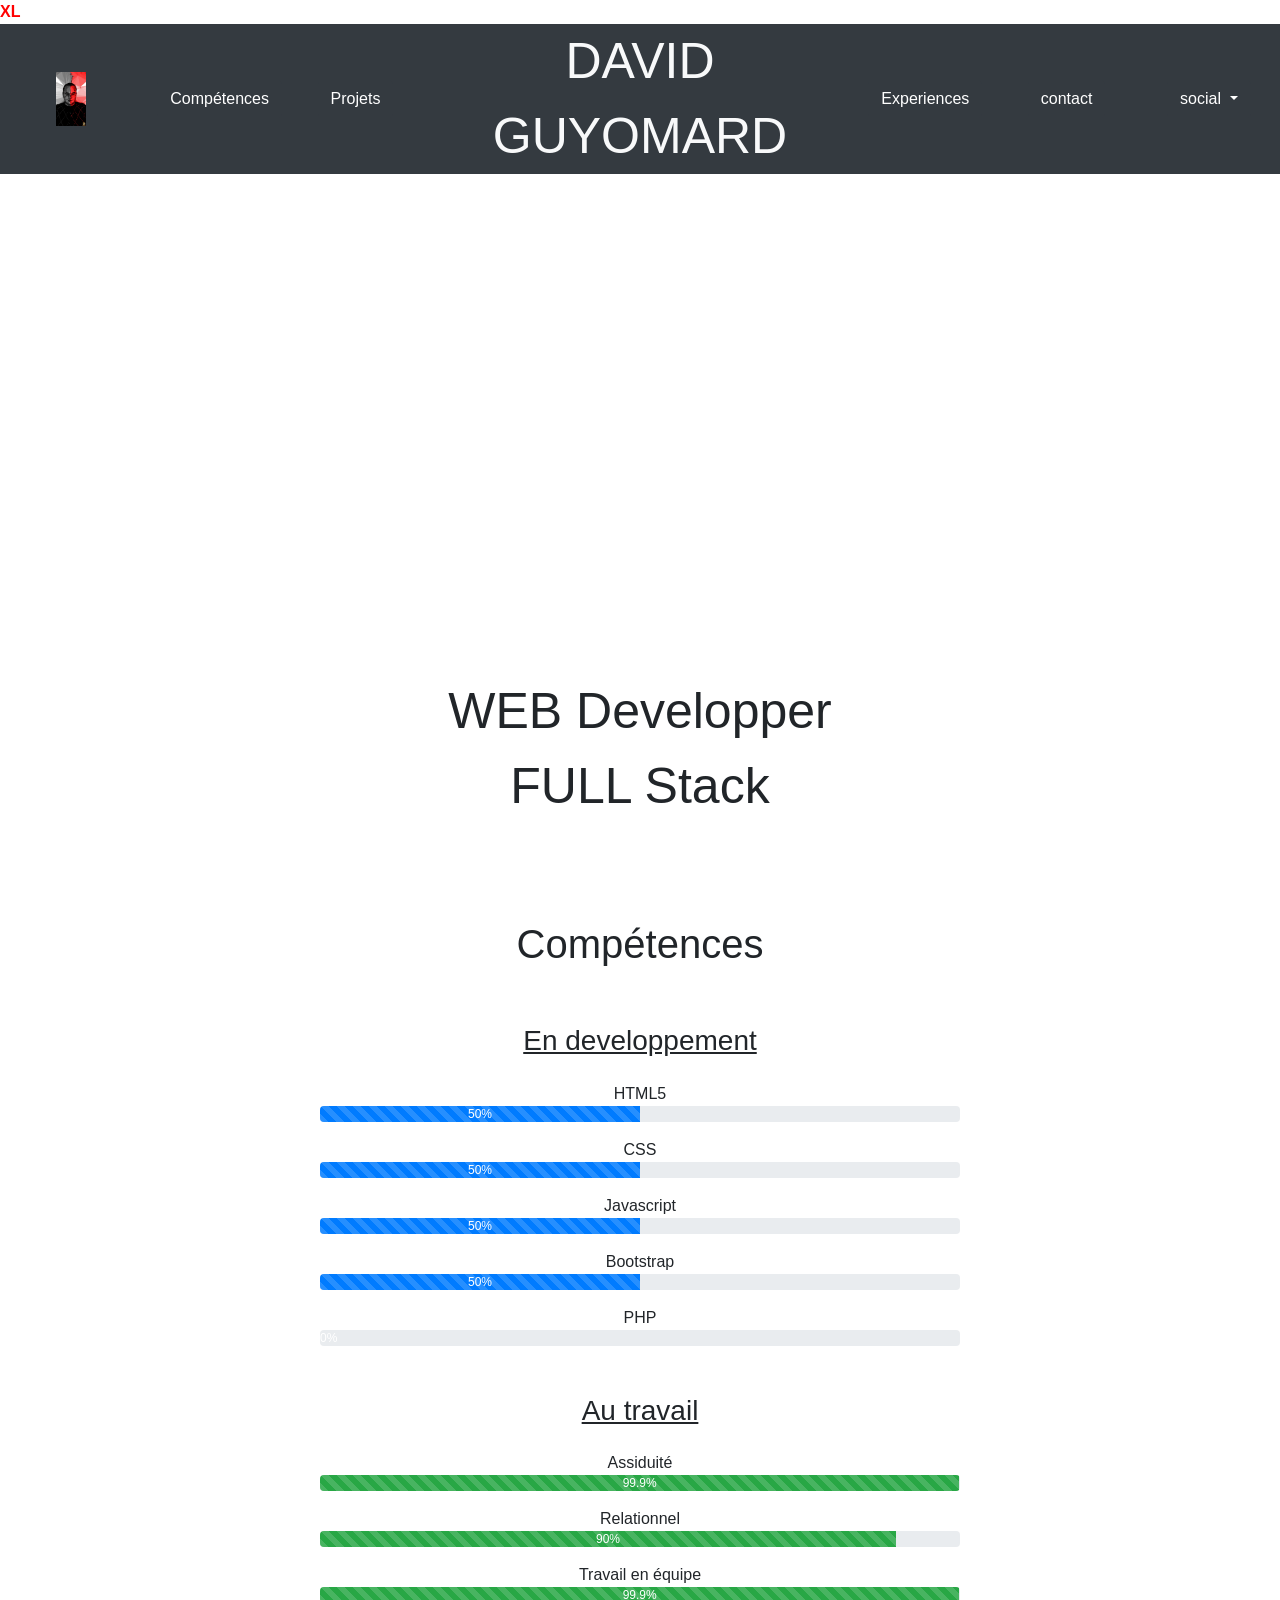
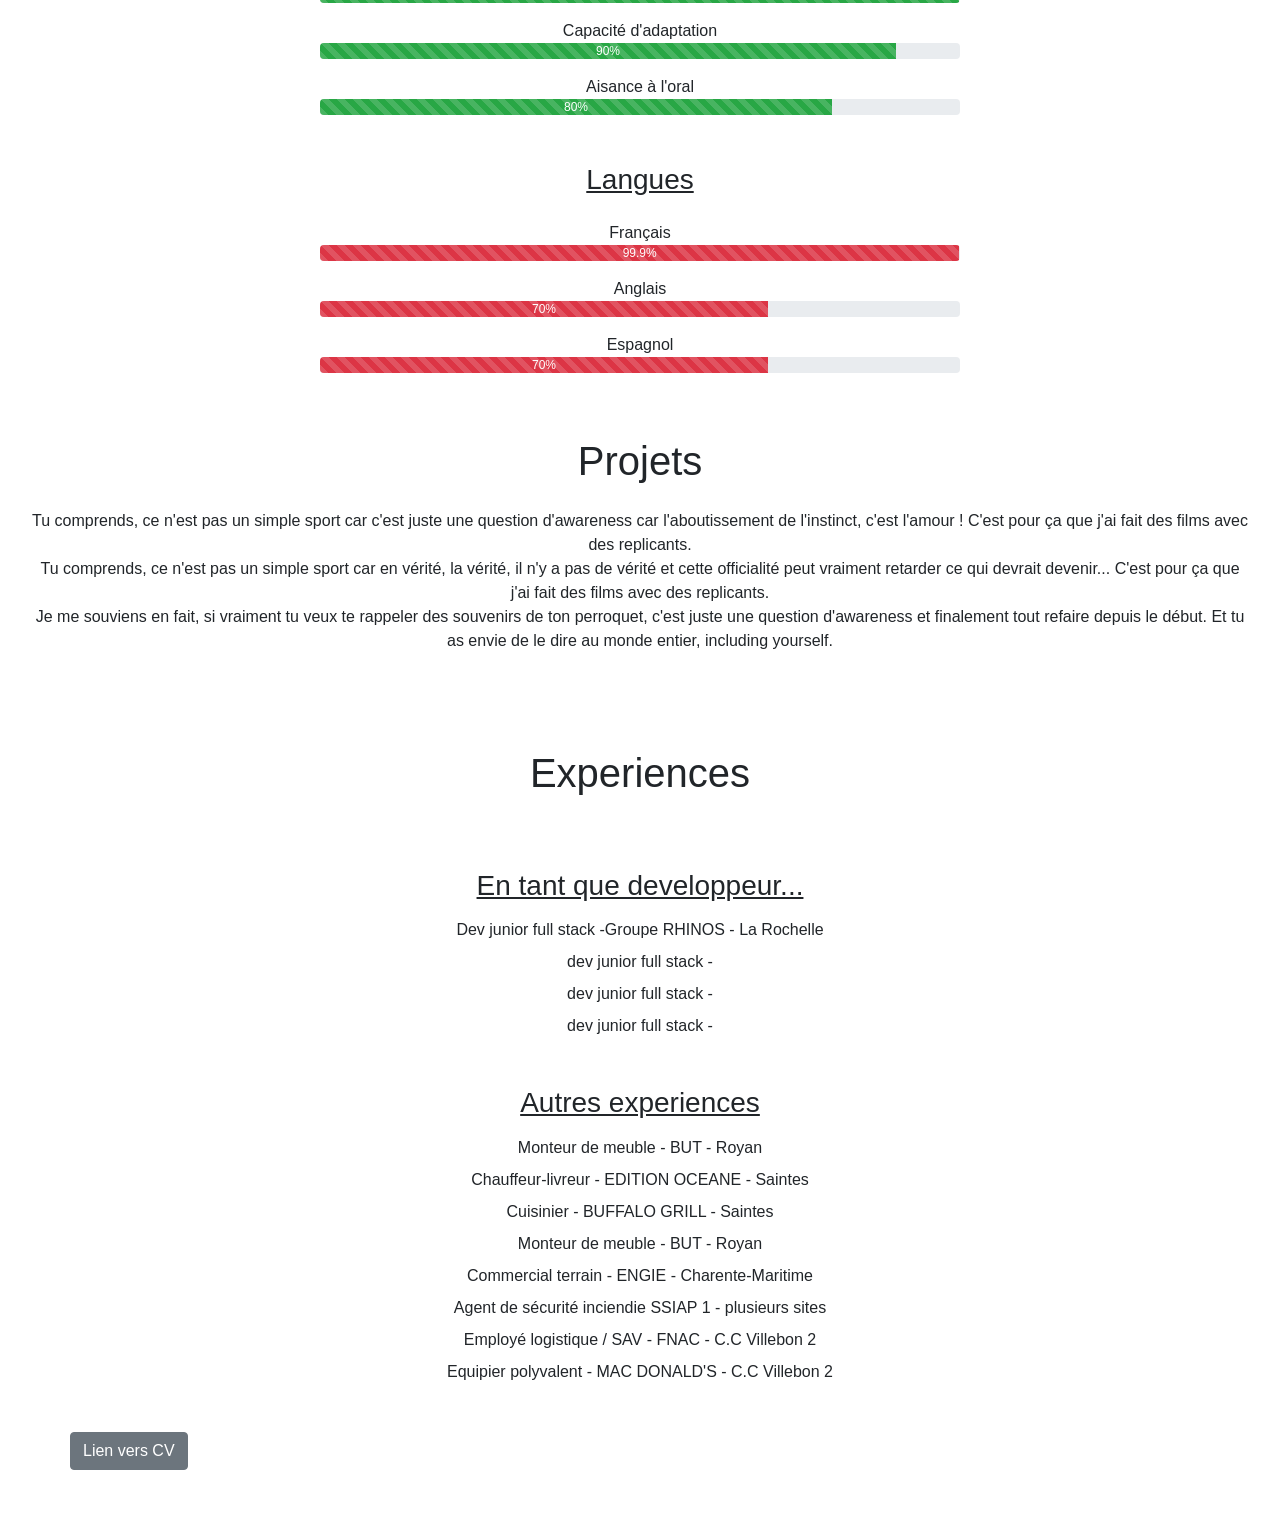
==== commit 7c08524c: "parallax" ====
--- a/portfolio2.html
+++ b/portfolio2.html
@@ -9,6 +9,8 @@
 	<link rel="stylesheet" src="css/portfolio2.css">
 	<link rel="stylesheet" href="https://stackpath.bootstrapcdn.com/bootstrap/4.1.3/css/bootstrap.min.css" integrity="sha384-MCw98/SFnGE8fJT3GXwEOngsV7Zt27NXFoaoApmYm81iuXoPkFOJwJ8ERdknLPMO"
 	 crossorigin="anonymous">
+	 <link src="parallax/dist/css/parallax.css" rel="stylesheet">
+	
 
 </head>
 
@@ -73,6 +75,7 @@
 		</nav>
 	</div>
 
+	<div id="my-parallax" class="parallax parallax-dark"></div>
 
 	<div class="container-fluid">
 		<div class="row">
@@ -373,6 +376,7 @@
 		<script src="https://stackpath.bootstrapcdn.com/bootstrap/4.1.3/js/bootstrap.min.js" integrity="sha384-ChfqqxuZUCnJSK3+MXmPNIyE6ZbWh2IMqE241rYiqJxyMiZ6OW/JmZQ5stwEULTy"
 		 crossorigin="anonymous"></script>
 		<script src="js/portfolio.js"></script>
+		<script src="parallax/dist/js/parallax.js"></script>
 </body>
 
 
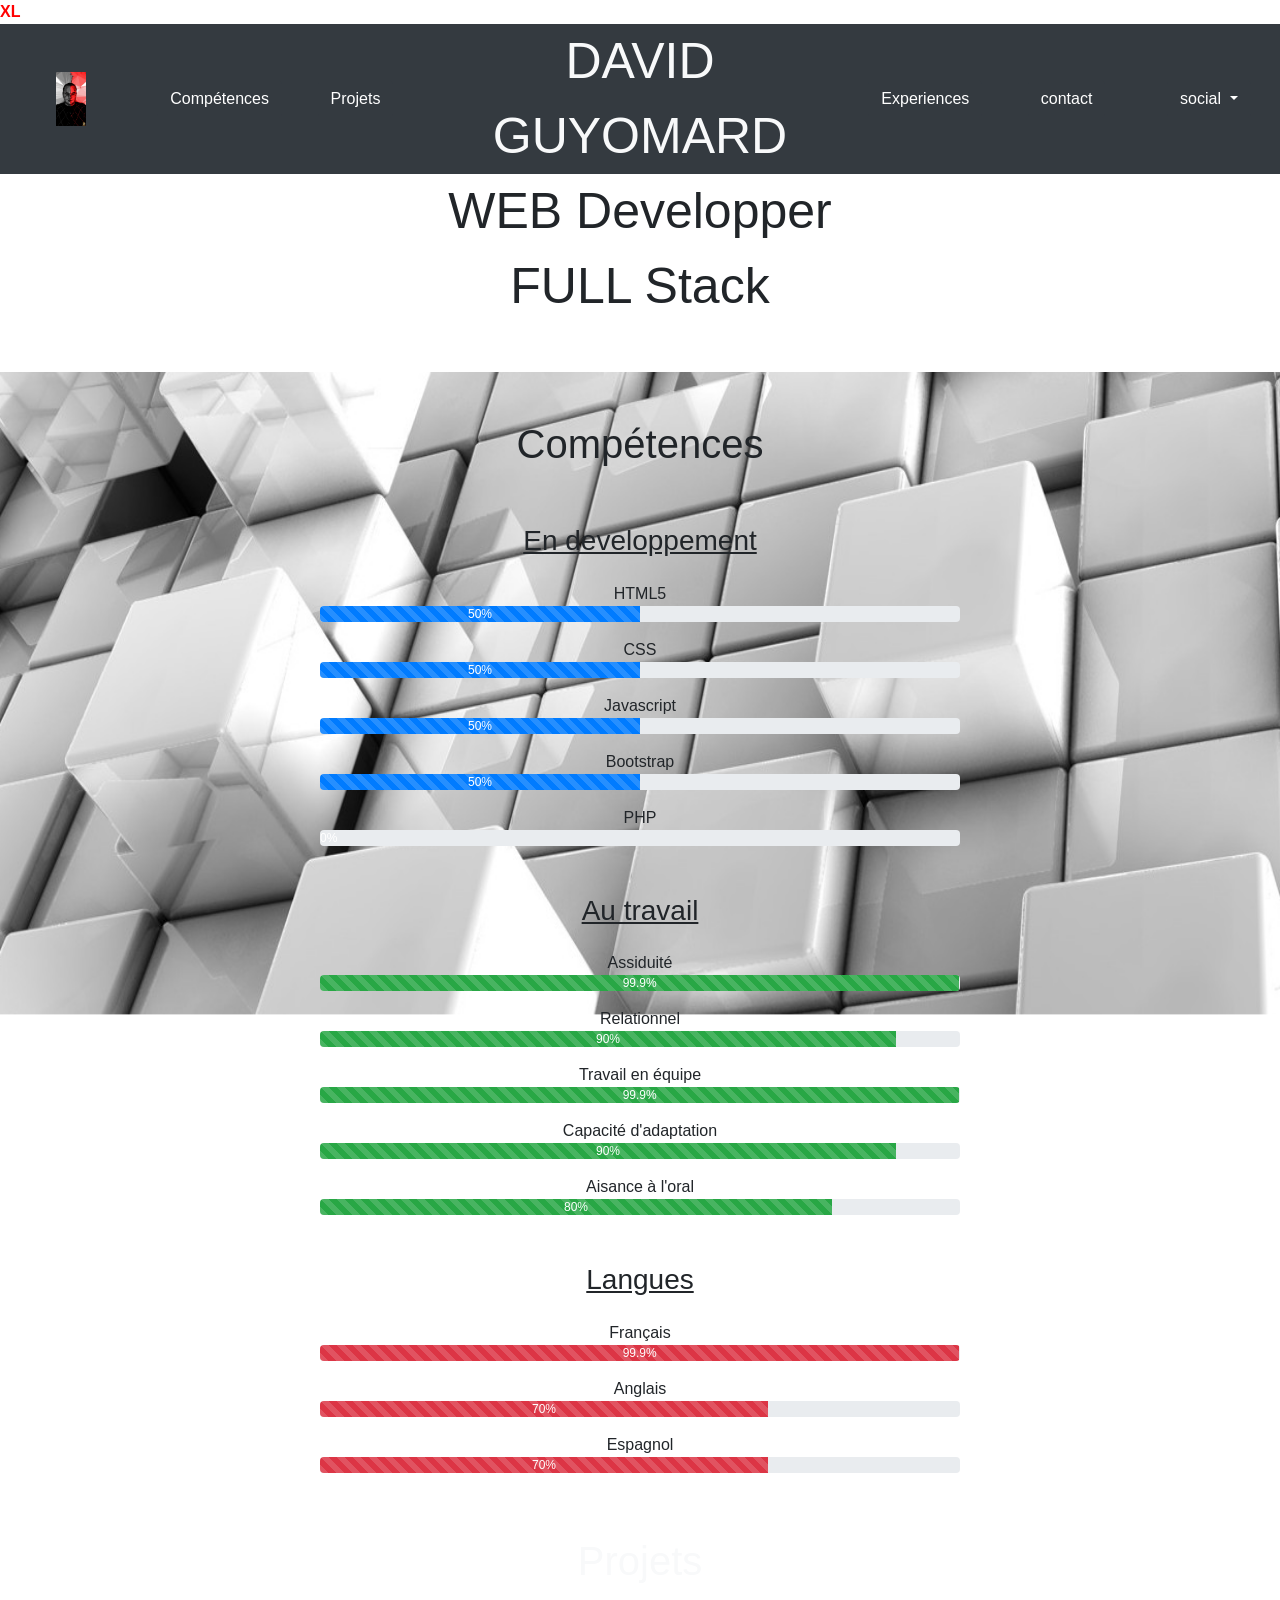
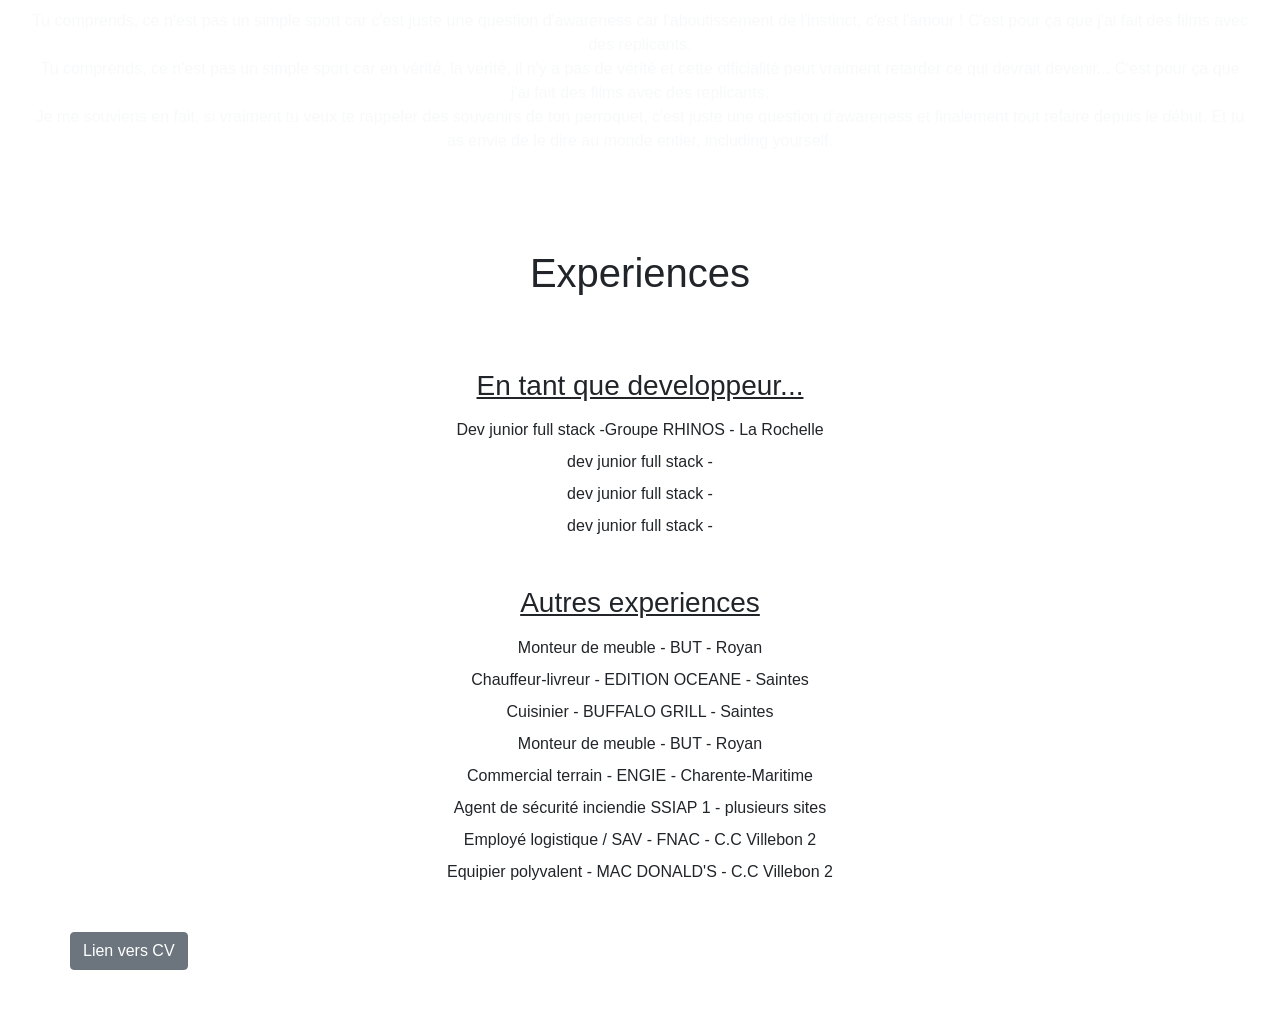
==== commit ddd2bc12: "new parallax" ====
--- a/portfolio2.html
+++ b/portfolio2.html
@@ -9,8 +9,8 @@
 	<link rel="stylesheet" src="css/portfolio2.css">
 	<link rel="stylesheet" href="https://stackpath.bootstrapcdn.com/bootstrap/4.1.3/css/bootstrap.min.css" integrity="sha384-MCw98/SFnGE8fJT3GXwEOngsV7Zt27NXFoaoApmYm81iuXoPkFOJwJ8ERdknLPMO"
 	 crossorigin="anonymous">
-	 <link src="parallax/dist/css/parallax.css" rel="stylesheet">
-	
+
+
 
 </head>
 
@@ -22,6 +22,8 @@
 		<span class="d-none d-sm-none d-md-none d-lg-block d-xl-none">LG</span>
 		<span class="d-none d-sm-none d-md-none d-lg-none d-xl-block">XL</span>
 	</div>
+
+
 	<div class="container-fluid sticky-top p-0">
 		<nav class="navbar navbar-expand-lg navbar-light bg-dark justify-content-around p-0">
 
@@ -75,7 +77,6 @@
 		</nav>
 	</div>
 
-	<div id="my-parallax" class="parallax parallax-dark"></div>
 
 	<div class="container-fluid">
 		<div class="row">
@@ -86,165 +87,173 @@
 	</div>
 
 
-	<div class="container-fluid" id="competences">
-		<div class="row mx-auto mt-5">
+	<div class="parallax-window" data-parallax="scroll" data-image-src="images/2.jpg">
+		<div class="container-fluid" id="competences">
+			<div class="row mx-auto mt-5">
+				<div class="col-12 text-center mt-5">
+					<h1>Compétences</h1>
+				</div>
+			</div>
 			<div class="col-12 text-center mt-5">
-				<h1>Compétences</h1>
-			</div>
-		</div>
-		<div class="col-12 text-center mt-5">
-			<h3><u>En developpement</u></h3>
-		</div>
-		<div class="row justify-content-center text-center">
-			<div class="w-100 mt-3">HTML5</div>
-			<div class="progress col-6 p-0">
-				<div class="progress-bar progress-bar-striped progress-bar-animated" role="progressbar" aria-valuemin="0"
-				 aria-valuemax="100" style="width: 50%">50%</div>
-			</div>
-			<div class="w-100 mt-3">CSS</div>
-
-			<div class="progress col-6 p-0">
-				<div class="progress-bar progress-bar-striped progress-bar-animated" role="progressbar" aria-valuemin="0"
-				 aria-valuemax="100" style="width: 50%">50%</div>
-			</div>
-			<div class="w-100 mt-3">Javascript</div>
-
-			<div class="progress col-6 p-0">
-				<div class="progress-bar progress-bar-striped progress-bar-animated" role="progressbar" aria-valuemin="0"
-				 aria-valuemax="100" style="width: 50%">50%</div>
-			</div>
-			<div class="w-100 mt-3">Bootstrap</div>
-			<div class="progress col-6 p-0">
-				<div class="progress-bar progress-bar-striped progress-bar-animated" role="progressbar" aria-valuemin="0"
-				 aria-valuemax="100" style="width: 50%">50%</div>
-			</div>
-			<div class="w-100 mt-3">PHP</div>
-			<div class="progress col-6 p-0">
-				<div class="progress-bar progress-bar-striped progress-bar-animated" role="progressbar" aria-valuemin="0"
-				 aria-valuemax="100" style="width: 0%">0%</div>
-			</div>
-		</div>
-		<div class="col-12 text-center mt-5">
-			<h3><u>Au travail</u></h3>
-		</div>
-		<div class="row justify-content-center text-center">
-			<div class="w-100 mt-3">Assiduité</div>
-			<div class="progress col-6 p-0">
-				<div class="progress-bar progress-bar-striped progress-bar-animated bg-success" role="progressbar" aria-valuemin="0"
-				 aria-valuemax="100" style="width: 99.9%">99.9%</div>
-			</div>
-			<div class="w-100 mt-3">Relationnel</div>
-
-			<div class="progress col-6 p-0">
-				<div class="progress-bar progress-bar-striped progress-bar-animated bg-success" role="progressbar" aria-valuemin="0"
-				 aria-valuemax="100" style="width: 90%">90%</div>
-			</div>
-			<div class="w-100 mt-3">Travail en équipe</div>
-
-			<div class="progress col-6 p-0">
-				<div class="progress-bar progress-bar-striped progress-bar-animated bg-success" role="progressbar" aria-valuemin="0"
-				 aria-valuemax="100" style="width: 99.9%">99.9%</div>
-			</div>
-			<div class="w-100 mt-3">Capacité d'adaptation</div>
-			<div class="progress col-6 p-0">
-				<div class="progress-bar progress-bar-striped progress-bar-animated bg-success" role="progressbar" aria-valuemin="0"
-				 aria-valuemax="100" style="width: 90%">90%</div>
-			</div>
-			<div class="w-100 mt-3">Aisance à l'oral</div>
-			<div class="progress col-6 p-0">
-				<div class="progress-bar progress-bar-striped progress-bar-animated bg-success" role="progressbar" aria-valuemin="0"
-				 aria-valuemax="100" style="width: 80%">80%</div>
-			</div>
-		</div>
-		<div class="col-12 text-center mt-5">
-			<h3><u>Langues</u></h3>
-		</div>
-		<div class="row justify-content-center text-center">
-			<div class="w-100 mt-3">Français</div>
-			<div class="progress col-6 p-0">
-				<div class="progress-bar progress-bar-striped progress-bar-animated bg-danger" role="progressbar" aria-valuemin="0"
-				 aria-valuemax="100" style="width: 99.9%">99.9%</div>
-			</div>
-			<div class="w-100 mt-3">Anglais</div>
-
-			<div class="progress col-6 p-0">
-				<div class="progress-bar progress-bar-striped progress-bar-animated bg-danger" role="progressbar" aria-valuemin="0"
-				 aria-valuemax="100" style="width: 70%">70%</div>
-			</div>
-			<div class="w-100 mt-3">Espagnol</div>
-
-			<div class="progress col-6 p-0">
-				<div class="progress-bar progress-bar-striped progress-bar-animated bg-danger" role="progressbar" aria-valuemin="0"
-				 aria-valuemax="100" style="width: 70%">70%</div>
-			</div>
-		</div>
-
-	</div>
-
-
-	<div class="container-fluid " id="mesProjets">
-		<div class="row mt-3">
-			<div class="col text-center mt-5">
-				<h1>Projets</h1>
-			</div>
-		</div>
-		<div class="row mx-auto mt-3">
-			<div class="col text-center">Tu comprends, ce n'est pas un simple sport car c'est juste une question d'awareness car
-				l'aboutissement
-				de l'instinct, c'est l'amour ! C'est pour ça que j'ai fait des films avec des replicants.</div>
-			<div class="w-100"></div>
-			<div class="col text-center">Tu comprends, ce n'est pas un simple sport car en vérité, la vérité, il n'y a pas de
-				vérité
-				et cette
-				officialité peut vraiment retarder ce qui devrait devenir... C'est pour ça que j'ai fait des films avec des
-				replicants.</div>
-			<div class="w-100"></div>
-			<div class="col text-center">Je me souviens en fait, si vraiment tu veux te rappeler des souvenirs de ton perroquet,
-				c'est juste une question d'awareness et finalement tout refaire depuis le début. Et tu as envie de le dire au
-				monde entier,
-				including yourself.</div>
-		</div>
-	</div>
-
-
-	<div class="container-fluid" id="mesExperiences">
-		<div class="row mt-5">
-			<div class="col text-center mt-5">
-				<h1>Experiences</h1>
-			</div>
-		</div>
-		<div class="row mt-3">
-			<div class="col text-center mt-5">
-				<h3><u>En tant que developpeur...</u></h3>
-			</div>
-			<div class="w-100"></div>
-			<div class="col text-center mt-2">Dev junior full stack -Groupe RHINOS - La Rochelle</div>
-			<div class="w-100"></div>
-			<div class="col text-center mt-2">dev junior full stack -</div>
-			<div class="w-100"></div>
-			<div class="col text-center mt-2">dev junior full stack -</div>
-			<div class="w-100"></div>
-			<div class="col text-center mt-2">dev junior full stack -</div>
-			<div class="w-100"></div>
-			<div class="col text-center mt-5">
-				<h3><u>Autres experiences</u></h3>
-			</div>
-			<div class="w-100"></div>
-			<div class="col text-center mt-2">Monteur de meuble - BUT - Royan</div>
-			<div class="w-100"></div>
-			<div class="col text-center mt-2">Chauffeur-livreur - EDITION OCEANE - Saintes</div>
-			<div class="w-100"></div>
-			<div class="col text-center mt-2">Cuisinier - BUFFALO GRILL - Saintes</div>
-			<div class="w-100"></div>
-			<div class="col text-center mt-2">Monteur de meuble - BUT - Royan</div>
-			<div class="w-100"></div>
-			<div class="col text-center mt-2">Commercial terrain - ENGIE - Charente-Maritime</div>
-			<div class="w-100"></div>
-			<div class="col text-center mt-2">Agent de sécurité inciendie SSIAP 1 - plusieurs sites</div>
-			<div class="w-100"></div>
-			<div class="col text-center mt-2"> Employé logistique / SAV - FNAC - C.C Villebon 2</div>
-			<div class="w-100"></div>
-			<div class="col text-center mt-2">Equipier polyvalent - MAC DONALD'S - C.C Villebon 2</div>
+				<h3><u>En developpement</u></h3>
+			</div>
+			<div class="row justify-content-center text-center">
+				<div class="w-100 mt-3">HTML5</div>
+				<div class="progress col-6 p-0">
+					<div class="progress-bar progress-bar-striped progress-bar-animated" role="progressbar" aria-valuemin="0"
+					 aria-valuemax="100" style="width: 50%">50%</div>
+				</div>
+				<div class="w-100 mt-3">CSS</div>
+
+				<div class="progress col-6 p-0">
+					<div class="progress-bar progress-bar-striped progress-bar-animated" role="progressbar" aria-valuemin="0"
+					 aria-valuemax="100" style="width: 50%">50%</div>
+				</div>
+				<div class="w-100 mt-3">Javascript</div>
+
+				<div class="progress col-6 p-0">
+					<div class="progress-bar progress-bar-striped progress-bar-animated" role="progressbar" aria-valuemin="0"
+					 aria-valuemax="100" style="width: 50%">50%</div>
+				</div>
+				<div class="w-100 mt-3">Bootstrap</div>
+				<div class="progress col-6 p-0">
+					<div class="progress-bar progress-bar-striped progress-bar-animated" role="progressbar" aria-valuemin="0"
+					 aria-valuemax="100" style="width: 50%">50%</div>
+				</div>
+				<div class="w-100 mt-3">PHP</div>
+				<div class="progress col-6 p-0">
+					<div class="progress-bar progress-bar-striped progress-bar-animated" role="progressbar" aria-valuemin="0"
+					 aria-valuemax="100" style="width: 0%">0%</div>
+				</div>
+			</div>
+			<div class="col-12 text-center mt-5">
+				<h3><u>Au travail</u></h3>
+			</div>
+			<div class="row justify-content-center text-center">
+				<div class="w-100 mt-3">Assiduité</div>
+				<div class="progress col-6 p-0">
+					<div class="progress-bar progress-bar-striped progress-bar-animated bg-success" role="progressbar" aria-valuemin="0"
+					 aria-valuemax="100" style="width: 99.9%">99.9%</div>
+				</div>
+				<div class="w-100 mt-3">Relationnel</div>
+
+				<div class="progress col-6 p-0">
+					<div class="progress-bar progress-bar-striped progress-bar-animated bg-success" role="progressbar" aria-valuemin="0"
+					 aria-valuemax="100" style="width: 90%">90%</div>
+				</div>
+				<div class="w-100 mt-3">Travail en équipe</div>
+
+				<div class="progress col-6 p-0">
+					<div class="progress-bar progress-bar-striped progress-bar-animated bg-success" role="progressbar" aria-valuemin="0"
+					 aria-valuemax="100" style="width: 99.9%">99.9%</div>
+				</div>
+				<div class="w-100 mt-3">Capacité d'adaptation</div>
+				<div class="progress col-6 p-0">
+					<div class="progress-bar progress-bar-striped progress-bar-animated bg-success" role="progressbar" aria-valuemin="0"
+					 aria-valuemax="100" style="width: 90%">90%</div>
+				</div>
+				<div class="w-100 mt-3">Aisance à l'oral</div>
+				<div class="progress col-6 p-0">
+					<div class="progress-bar progress-bar-striped progress-bar-animated bg-success" role="progressbar" aria-valuemin="0"
+					 aria-valuemax="100" style="width: 80%">80%</div>
+				</div>
+			</div>
+			<div class="col-12 text-center mt-5">
+				<h3><u>Langues</u></h3>
+			</div>
+			<div class="row justify-content-center text-center">
+				<div class="w-100 mt-3">Français</div>
+				<div class="progress col-6 p-0">
+					<div class="progress-bar progress-bar-striped progress-bar-animated bg-danger" role="progressbar" aria-valuemin="0"
+					 aria-valuemax="100" style="width: 99.9%">99.9%</div>
+				</div>
+				<div class="w-100 mt-3">Anglais</div>
+
+				<div class="progress col-6 p-0">
+					<div class="progress-bar progress-bar-striped progress-bar-animated bg-danger" role="progressbar" aria-valuemin="0"
+					 aria-valuemax="100" style="width: 70%">70%</div>
+				</div>
+				<div class="w-100 mt-3">Espagnol</div>
+
+				<div class="progress col-6 p-0">
+					<div class="progress-bar progress-bar-striped progress-bar-animated bg-danger" role="progressbar" aria-valuemin="0"
+					 aria-valuemax="100" style="width: 70%">70%</div>
+				</div>
+			</div>
+
+		</div>
+	</div>
+
+
+	<div class="parallax-window" data-parallax="scroll" data-image-src="images/1.jpg">
+		<div class="container-fluid text-light " id="mesProjets">
+			<div class="row mt-3">
+				<div class="col text-center mt-5">
+					<h1>Projets</h1>
+				</div>
+			</div>
+			<div class="row mx-auto mt-3">
+				<div class="col text-center">Tu comprends, ce n'est pas un simple sport car c'est juste une question d'awareness
+					car
+					l'aboutissement
+					de l'instinct, c'est l'amour ! C'est pour ça que j'ai fait des films avec des replicants.</div>
+				<div class="w-100"></div>
+				<div class="col text-center">Tu comprends, ce n'est pas un simple sport car en vérité, la vérité, il n'y a pas de
+					vérité
+					et cette
+					officialité peut vraiment retarder ce qui devrait devenir... C'est pour ça que j'ai fait des films avec des
+					replicants.</div>
+				<div class="w-100"></div>
+				<div class="col text-center">Je me souviens en fait, si vraiment tu veux te rappeler des souvenirs de ton
+					perroquet,
+					c'est juste une question d'awareness et finalement tout refaire depuis le début. Et tu as envie de le dire au
+					monde entier,
+					including yourself.</div>
+			</div>
+		</div>
+	</div>
+
+
+	<div class="parallax-window" data-parallax="scroll" data-image-src="images/2.jpg">
+		<div class="container-fluid" id="mesExperiences">
+			<div class="row mt-5">
+				<div class="col text-center mt-5">
+					<h1>Experiences</h1>
+				</div>
+			</div>
+			<div class="row mt-3">
+				<div class="col text-center mt-5">
+					<h3><u>En tant que developpeur...</u></h3>
+				</div>
+				<div class="w-100"></div>
+				<div class="col text-center mt-2">Dev junior full stack -Groupe RHINOS - La Rochelle</div>
+				<div class="w-100"></div>
+				<div class="col text-center mt-2">dev junior full stack -</div>
+				<div class="w-100"></div>
+				<div class="col text-center mt-2">dev junior full stack -</div>
+				<div class="w-100"></div>
+				<div class="col text-center mt-2">dev junior full stack -</div>
+				<div class="w-100"></div>
+				<div class="col text-center mt-5">
+					<h3><u>Autres experiences</u></h3>
+				</div>
+				<div class="w-100"></div>
+				<div class="col text-center mt-2">Monteur de meuble - BUT - Royan</div>
+				<div class="w-100"></div>
+				<div class="col text-center mt-2">Chauffeur-livreur - EDITION OCEANE - Saintes</div>
+				<div class="w-100"></div>
+				<div class="col text-center mt-2">Cuisinier - BUFFALO GRILL - Saintes</div>
+				<div class="w-100"></div>
+				<div class="col text-center mt-2">Monteur de meuble - BUT - Royan</div>
+				<div class="w-100"></div>
+				<div class="col text-center mt-2">Commercial terrain - ENGIE - Charente-Maritime</div>
+				<div class="w-100"></div>
+				<div class="col text-center mt-2">Agent de sécurité inciendie SSIAP 1 - plusieurs sites</div>
+				<div class="w-100"></div>
+				<div class="col text-center mt-2"> Employé logistique / SAV - FNAC - C.C Villebon 2</div>
+				<div class="w-100"></div>
+				<div class="col text-center mt-2">Equipier polyvalent - MAC DONALD'S - C.C Villebon 2</div>
+			</div>
 		</div>
 	</div>
 
@@ -301,82 +310,83 @@
 				</div>
 			</div>
 		</div>
-
-
-		<div class="container">
-			<div class="modal fade row no-gutters" id="modalShow">
-				<div class="modal-dialog" role="document">
-					<div class="modal-content">
-						<button type="button" id="closeButton" class="close" aria-label="Close" data-dismiss="modal">
-							<span aria-hidden="true">&times;</span>
-						</button>
-						<form class=" needs-validation rounded border border-dark bg-dark text-light col-12" novalidate>
-							<div class="form-row">
-								<div class="col-md-6 mb-3">
-									<label for="validationCustom01">Nom :</label>
-									<input type="text" class="form-control" id="validationCustom01" placeholder="Nom" value="" required>
-									<div class="valid-feedback">
-										Ca semble bon !
+	</div>
+
+
+	<div class="container">
+		<div class="modal fade row no-gutters" id="modalShow">
+			<div class="modal-dialog" role="document">
+				<div class="modal-content">
+					<button type="button" id="closeButton" class="close" aria-label="Close" data-dismiss="modal">
+						<span aria-hidden="true">&times;</span>
+					</button>
+					<form class=" needs-validation rounded border border-dark bg-dark text-light col-12" novalidate>
+						<div class="form-row">
+							<div class="col-md-6 mb-3">
+								<label for="validationCustom01">Nom :</label>
+								<input type="text" class="form-control" id="validationCustom01" placeholder="Nom" value="" required>
+								<div class="valid-feedback">
+									Ca semble bon !
+								</div>
+							</div>
+						</div>
+						<div class="form-row">
+							<div class="col-md-6 mb-3">
+								<label for="validationCustom02">Prenom :</label>
+								<input type="text" class="form-control" id="validationCustom02" placeholder="Prenom" value="" required>
+								<div class="valid-feedback">
+									Ca semble bon !
+								</div>
+							</div>
+						</div>
+						<div class="form-row">
+							<div class="col-md-6 mb-3">
+								<label for="validationCustomUsername">E-mail :</label>
+								<div class="input-group">
+									<div class="input-group-prepend">
+										<span class="input-group-text" id="inputGroupPrepend">@</span>
+									</div>
+									<input type="text" class="form-control" id="validationCustomUsername" placeholder="E-mail" aria-describedby="inputGroupPrepend"
+									 required>
+									<div class="invalid-feedback">
+										Mettez un E-mail valide svp.
 									</div>
 								</div>
 							</div>
-							<div class="form-row">
-								<div class="col-md-6 mb-3">
-									<label for="validationCustom02">Prenom :</label>
-									<input type="text" class="form-control" id="validationCustom02" placeholder="Prenom" value="" required>
-									<div class="valid-feedback">
-										Ca semble bon !
-									</div>
+						</div>
+						<div class="form-row">
+							<div class="col-md-6 mb-3">
+								<label for="validationCustom03">Contenu :</label>
+								<textarea id="validationCustom03" class="form-control" placeholder="Inserer votre contenu" required></textarea>
+							</div>
+						</div>
+						<div class="form-group">
+							<div class="form-check">
+								<input class="form-check-input" type="checkbox" value="" id="invalidCheck" required>
+								<label class="form-check-label" for="invalidCheck">
+									Vous acceptez les termes et conditions d'utilisitation.
+								</label>
+								<div class="invalid-feedback">
+									Vous devez agréer avant d'envoyer le formulaire.
 								</div>
 							</div>
-							<div class="form-row">
-								<div class="col-md-6 mb-3">
-									<label for="validationCustomUsername">E-mail :</label>
-									<div class="input-group">
-										<div class="input-group-prepend">
-											<span class="input-group-text" id="inputGroupPrepend">@</span>
-										</div>
-										<input type="text" class="form-control" id="validationCustomUsername" placeholder="E-mail" aria-describedby="inputGroupPrepend"
-										 required>
-										<div class="invalid-feedback">
-											Mettez un E-mail valide svp.
-										</div>
-									</div>
-								</div>
-							</div>
-							<div class="form-row">
-								<div class="col-md-6 mb-3">
-									<label for="validationCustom03">Contenu :</label>
-									<textarea id="validationCustom03" class="form-control" placeholder="Inserer votre contenu" required></textarea>
-								</div>
-							</div>
-							<div class="form-group">
-								<div class="form-check">
-									<input class="form-check-input" type="checkbox" value="" id="invalidCheck" required>
-									<label class="form-check-label" for="invalidCheck">
-										Vous acceptez les termes et conditions d'utilisitation.
-									</label>
-									<div class="invalid-feedback">
-										Vous devez agréer avant d'envoyer le formulaire.
-									</div>
-								</div>
-							</div>
-							<button class="btn btn-primary" type="submit">Envoyer le formulaire</button>
-						</form>
-					</div>
-				</div>
-			</div>
-		</div>
-
-
-		<script src="https://code.jquery.com/jquery-3.3.1.slim.min.js" integrity="sha384-q8i/X+965DzO0rT7abK41JStQIAqVgRVzpbzo5smXKp4YfRvH+8abtTE1Pi6jizo"
-		 crossorigin="anonymous"></script>
-		<script src="https://cdnjs.cloudflare.com/ajax/libs/popper.js/1.14.3/umd/popper.min.js" integrity="sha384-ZMP7rVo3mIykV+2+9J3UJ46jBk0WLaUAdn689aCwoqbBJiSnjAK/l8WvCWPIPm49"
-		 crossorigin="anonymous"></script>
-		<script src="https://stackpath.bootstrapcdn.com/bootstrap/4.1.3/js/bootstrap.min.js" integrity="sha384-ChfqqxuZUCnJSK3+MXmPNIyE6ZbWh2IMqE241rYiqJxyMiZ6OW/JmZQ5stwEULTy"
-		 crossorigin="anonymous"></script>
-		<script src="js/portfolio.js"></script>
-		<script src="parallax/dist/js/parallax.js"></script>
+						</div>
+						<button class="btn btn-primary" type="submit">Envoyer le formulaire</button>
+					</form>
+				</div>
+			</div>
+		</div>
+	</div>
+
+
+	<script src="https://code.jquery.com/jquery-3.3.1.slim.min.js" integrity="sha384-q8i/X+965DzO0rT7abK41JStQIAqVgRVzpbzo5smXKp4YfRvH+8abtTE1Pi6jizo"
+	 crossorigin="anonymous"></script>
+	<script src="https://cdnjs.cloudflare.com/ajax/libs/popper.js/1.14.3/umd/popper.min.js" integrity="sha384-ZMP7rVo3mIykV+2+9J3UJ46jBk0WLaUAdn689aCwoqbBJiSnjAK/l8WvCWPIPm49"
+	 crossorigin="anonymous"></script>
+	<script src="https://stackpath.bootstrapcdn.com/bootstrap/4.1.3/js/bootstrap.min.js" integrity="sha384-ChfqqxuZUCnJSK3+MXmPNIyE6ZbWh2IMqE241rYiqJxyMiZ6OW/JmZQ5stwEULTy"
+	 crossorigin="anonymous"></script>
+	<script src="js/portfolio.js"></script>
+	<script src="js/parallax.js"></script>
 </body>
 
 
